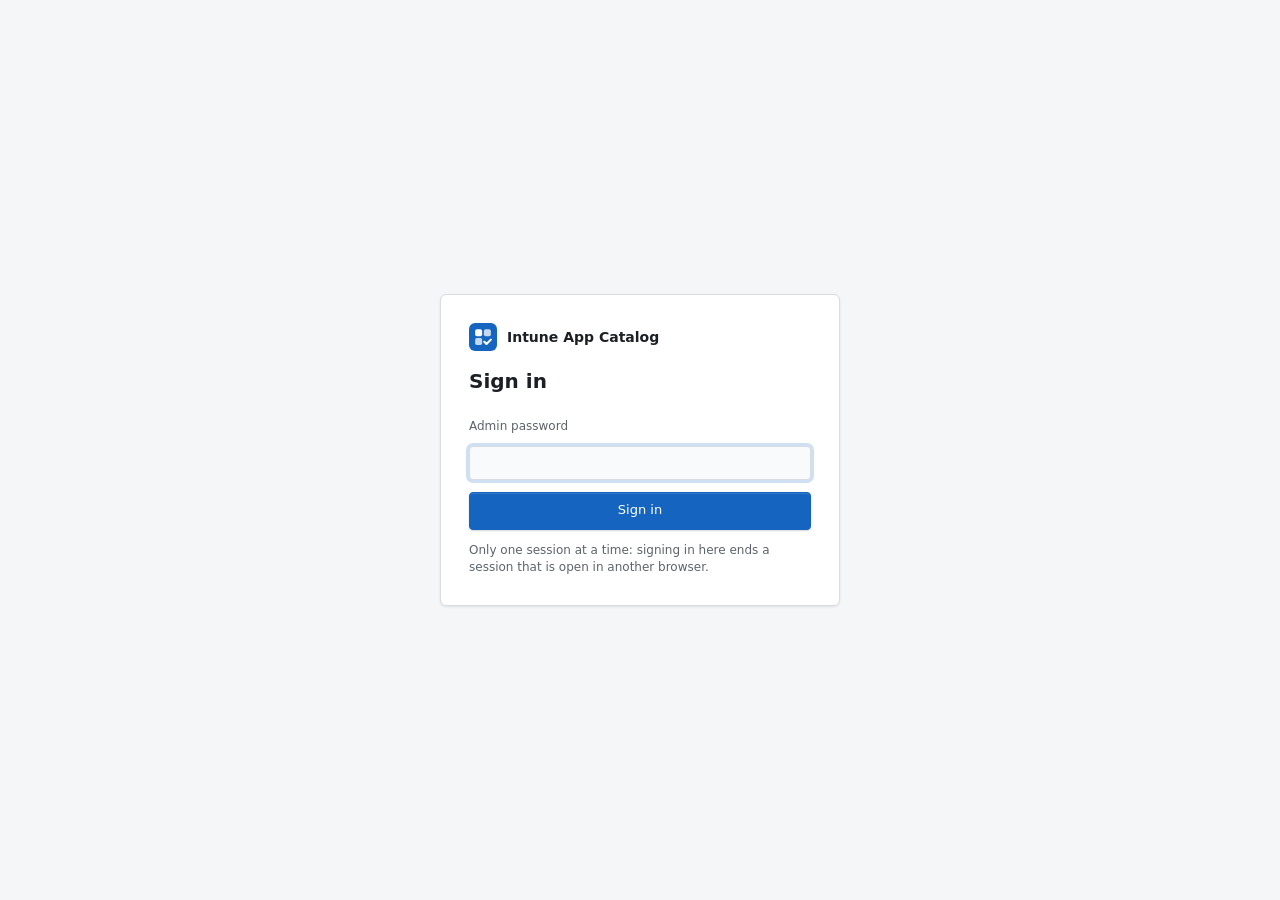
==== code/Web/ui/login.html @ 7a8b3387 "Server mode (WIP): listener, single admin sign-in with takeover, .NET certificate store, pwsh steps " ====
<!doctype html>
<html lang="en">
<head>
<meta charset="utf-8">
<meta name="viewport" content="width=device-width, initial-scale=1">
<title>Sign in - Intune App Catalog</title>
<link rel="icon" href="icon.svg">
<link rel="stylesheet" href="app.css">
</head>
<body class="loginpage">
<main class="loginwrap">
  <form class="logincard" id="loginForm" autocomplete="off">
    <div class="loginbrand"><img src="icon.svg" alt="" width="28" height="28"><span>Intune App Catalog</span><span class="ver" id="loginVer"></span></div>
    <h1>Sign in</h1>
    <p class="loginwhy" id="loginWhy" role="status" hidden></p>
    <label>Admin password<input type="password" id="loginPassword" autocomplete="current-password" required autofocus spellcheck="false"></label>
    <p class="formerror" id="loginError" role="alert" hidden></p>
    <button class="btn primary" type="submit" id="loginGo">Sign in</button>
    <p class="loginnote">Only one session at a time: signing in here ends a session that is open in another browser.</p>
  </form>
</main>
<script src="login.js"></script>
</body>
</html>
---- code/Web/ui/app.css ----
/* Intune App Catalog - web interface. Same colour language as the NOBS apps. */
:root {
  --bg: #f5f6f8; --surface: #fff; --fg: #1c1f24; --muted: #5d636b; --bd: #d9dde3; --bd2: #e9ecf0;
  --accent: #1565c0; --accent-fg: #fff; --accent-soft: #e8f0fb; --hover: #eef4fc;
  --ok: #166534; --ok-bg: #e7f6ec; --warn: #b45309; --warn-bg: #fdf3e2; --err: #c62828; --err-bg: #fdecec;
  --info: #1d4ed8; --row-alt: #fafbfc; --sel: #dbe8fa;
  --log: #1e1e1e; --log-fg: #d4d4d4;
  --r-s: 3px; --r-m: 4px; --r-l: 6px;
  --shadow: 0 1px 2px rgba(16, 24, 40, .06), 0 1px 3px rgba(16, 24, 40, .08);
  --ui: system-ui, "Segoe UI", Roboto, Arial, sans-serif;
  --mono: "Cascadia Code", Consolas, "SF Mono", Menlo, "DejaVu Sans Mono", monospace;
  color-scheme: light;
}
:root[data-theme="dark"] {
  --bg: #16181c; --surface: #1f2228; --fg: #e6e8eb; --muted: #aab1bb; --bd: #363b44; --bd2: #2b2f36;
  --accent: #4f8fe0; --accent-fg: #0b1a2e; --accent-soft: #1f3350; --hover: #26303d;
  --ok: #4ade80; --ok-bg: #16301f; --warn: #fbbf24; --warn-bg: #352a12; --err: #f87171; --err-bg: #3a1c1c;
  --info: #7aa7f5; --row-alt: #22262c; --sel: #24406a;
  --shadow: 0 1px 2px rgba(0, 0, 0, .4);
  color-scheme: dark;
}

* { box-sizing: border-box; }
html, body { height: 100%; }
body { margin: 0; background: var(--bg); color: var(--fg); font: 14px/1.45 var(--ui); display: flex; flex-direction: column; }
[hidden] { display: none !important; }
h2 { font-size: 15px; margin: 0 0 4px; font-weight: 600; }
.muted { color: var(--muted); font-weight: 400; }

/* ---- top bar ---- */
.topbar { display: flex; align-items: center; gap: 24px; padding: 0 16px; height: 52px; background: var(--surface); border-bottom: 1px solid var(--bd); flex: none; }
.brand { margin: 0; display: flex; align-items: center; gap: 10px; font-weight: 600; font-size: 15px; white-space: nowrap; }
.brand .ver { color: var(--muted); font-weight: 400; font-size: 12px; }
.tabs { display: flex; gap: 4px; height: 100%; }
.tab { border: 0; background: none; color: var(--muted); font: inherit; font-weight: 500; padding: 0 14px; cursor: pointer; border-bottom: 2px solid transparent; white-space: nowrap; }
.tab:hover { color: var(--fg); }
.tab[aria-selected="true"] { color: var(--accent); border-bottom-color: var(--accent); }
.topright { margin-left: auto; display: flex; align-items: center; gap: 8px; white-space: nowrap; }
/* A narrower window: the bar gets a second row instead of pushing buttons off the edge. */
@media (max-width: 1100px) {
  .topbar { flex-wrap: wrap; height: auto; gap: 0 16px; padding-top: 6px; }
  .tabs { order: 3; width: 100%; height: 40px; overflow-x: auto; }
  .tab { padding: 0 10px; }
}
.conn { font: inherit; font-size: 12px; padding: 3px 10px; border: 0; border-radius: var(--r-m); background: var(--bd2); color: var(--muted); white-space: nowrap; cursor: pointer; display: inline-flex; align-items: center; gap: 6px; }
.conn:focus-visible { outline: 2px solid var(--accent); outline-offset: 1px; }
.conn.ok { background: var(--ok-bg); color: var(--ok); }
.conn.ok::before, .conn.error::before, .conn.busy::before { content: ''; width: 8px; height: 8px; border-radius: 50%; background: currentColor; }
.conn.busy::before { opacity: .5; animation: connpulse 1s ease-in-out infinite alternate; }
@keyframes connpulse { to { opacity: 1; } }
@media (prefers-reduced-motion: reduce) { .conn.busy::before { animation: none; } }
.conn.error { background: var(--err-bg); color: var(--err); }
.conn.warn, .conn.none { background: var(--warn-bg); color: var(--warn); }

/* ---- buttons & inputs ---- */
.btn { font: inherit; font-size: 13px; padding: 6px 12px; border-radius: var(--r-m); border: 1px solid var(--bd); background: var(--surface); color: var(--fg); cursor: pointer; white-space: nowrap; }
.btn:hover { background: var(--hover); border-color: var(--accent); }
.btn:focus-visible, .tab:focus-visible, input:focus-visible, select:focus-visible { outline: 2px solid var(--accent); outline-offset: 1px; }
.btn:disabled { opacity: .5; cursor: default; background: var(--surface); border-color: var(--bd); }
.btn.primary { background: var(--accent); border-color: var(--accent); color: var(--accent-fg); }
.btn.primary:hover { filter: brightness(1.08); }
.btn.ghost { border-color: transparent; background: transparent; }
.btn.ghost:hover { background: var(--hover); border-color: var(--bd); }
.btn.icon { padding: 6px 9px; }
.btn.small { padding: 3px 10px; font-size: 12px; }
input, select { font: inherit; font-size: 13px; color: var(--fg); background: var(--surface); border: 1px solid var(--bd); border-radius: var(--r-m); padding: 6px 9px; }
label { display: block; font-size: 12px; color: var(--muted); margin: 10px 0 0; }
label > input { display: block; width: 100%; margin-top: 4px; font-family: var(--mono); font-size: 13px; color: var(--fg); }
.inputrow { display: flex; gap: 6px; margin-top: 4px; }
.inputrow input { flex: 1; font-family: var(--mono); }

/* ---- banner ---- */
.banner { display: flex; align-items: center; gap: 12px; padding: 8px 16px; font-size: 13px; border-bottom: 1px solid var(--bd); }
.banner.warn { background: var(--warn-bg); color: var(--warn); }
.banner.info { background: var(--accent-soft); color: var(--fg); }

/* ---- layout ---- */
main { flex: 1; min-height: 0; display: flex; }
.view { flex: 1; min-height: 0; display: flex; flex-direction: column; padding: 16px; gap: 12px; overflow: auto; }

/* ---- apps ---- */
.toolbar { display: flex; align-items: center; gap: 8px; flex-wrap: wrap; }
.toolbar input[type="search"] { width: 320px; max-width: 100%; }
.count { color: var(--muted); font-size: 12px; }
.spacer { flex: 1; }
.tablewrap { flex: 1; min-height: 160px; overflow: auto; background: var(--surface); border: 1px solid var(--bd); border-radius: var(--r-l); box-shadow: var(--shadow); position: relative; }
.grid { width: 100%; border-collapse: separate; border-spacing: 0; font-size: 13px; }
.grid th { position: sticky; top: 0; z-index: 1; background: var(--surface); text-align: left; font-weight: 600; color: var(--muted); font-size: 12px; padding: 9px 12px; border-bottom: 1px solid var(--bd); cursor: pointer; user-select: none; white-space: nowrap; }
.grid th:hover { color: var(--fg); }
.grid th.sorted::after { content: " \25B2"; font-size: 9px; }
.grid th.sorted.desc::after { content: " \25BC"; }
.grid td { padding: 8px 12px; border-bottom: 1px solid var(--bd2); vertical-align: middle; }
.grid tbody tr:nth-child(even) td { background: var(--row-alt); }
.grid tbody tr:hover td { background: var(--hover); }
.grid tbody tr.sel td { background: var(--sel); }
.grid td.name { font-weight: 500; }
.grid td.mono { font-family: var(--mono); font-size: 12px; color: var(--muted); }
.grid td.num { font-variant-numeric: tabular-nums; white-space: nowrap; }
.pill { display: inline-block; font-size: 12px; padding: 2px 9px; border-radius: var(--r-s); white-space: nowrap; }
.pill.ok { background: var(--ok-bg); color: var(--ok); }
.pill.warn { background: var(--warn-bg); color: var(--warn); }
.pill.linkpill { border: 0; cursor: pointer; font-family: inherit; }
.pill.linkpill:hover { text-decoration: underline; }
.errsum { background: var(--err-bg); border-radius: var(--r-m); padding: 8px 12px; margin: 0 0 10px; }
.errsum h3 { margin: 0 0 4px; font-size: 13px; }
.errsum ul { margin: 0; padding-left: 18px; font-size: 13px; }
.errsum li { margin: 3px 0; }
.muted.small { font-size: 11px; }
.pill.err { background: var(--err-bg); color: var(--err); }
.pill.info { background: var(--accent-soft); color: var(--info); }
.pill.muted { background: var(--bd2); color: var(--muted); }
.empty { padding: 48px 24px; text-align: center; color: var(--muted); }
.empty h2 { color: var(--fg); font-size: 18px; }
.empty .path { font-family: var(--mono); font-size: 12px; }
.hint { margin: 0; color: var(--muted); font-size: 12px; }

/* ---- settings ---- */
.subtabs { display: flex; gap: 4px; margin: 0 0 14px; border-bottom: 1px solid var(--bd); }
.subtab { border: 0; background: none; color: var(--muted); font: inherit; font-size: 13px; padding: 8px 14px; border-bottom: 2px solid transparent; margin-bottom: -1px; cursor: pointer; }
.subtab:hover { color: var(--fg); }
.subtab[aria-selected="true"] { color: var(--accent); border-bottom-color: var(--accent); font-weight: 600; }
.subtab:focus-visible { outline: 2px solid var(--accent); outline-offset: -2px; border-radius: var(--r-s); }
.cols { display: grid; grid-template-columns: repeat(auto-fit, minmax(420px, 1fr)); gap: 16px; align-items: start; }
.col { display: flex; flex-direction: column; gap: 16px; min-width: 0; }
.card { background: var(--surface); border: 1px solid var(--bd); border-radius: var(--r-l); padding: 16px 18px; box-shadow: var(--shadow); }
.sub { color: var(--muted); font-size: 12px; margin: 10px 0 6px; }
.card > .sub:first-of-type { margin-top: 0; }
.actions { display: flex; gap: 8px; flex-wrap: wrap; align-items: center; margin-top: 12px; }
.actions.end { justify-content: flex-end; }
.certstatus { font-size: 12px; margin: 6px 0 0; }
.certstatus.ok { color: var(--ok); } .certstatus.warn { color: var(--warn); } .certstatus.error { color: var(--err); }
.dirty { font-size: 12px; color: var(--warn); }
.result { margin-top: 12px; padding: 10px 12px; border-radius: var(--r-m); font-size: 13px; border: 1px solid var(--bd); white-space: pre-wrap; user-select: text; }
.result.ok { background: var(--ok-bg); color: var(--ok); border-color: transparent; }
.result.warn { background: var(--warn-bg); color: var(--warn); border-color: transparent; }
.result.error { background: var(--err-bg); color: var(--err); border-color: transparent; }
.result.busy { color: var(--muted); }

.checklist { list-style: none; margin: 8px 0 0; padding: 0; }
.checklist li { display: grid; grid-template-columns: 24px 1fr; gap: 2px 8px; padding: 7px 0; border-bottom: 1px solid var(--bd2); font-size: 13px; }
.checklist li:last-child { border-bottom: 0; }
.checklist .mark { width: 20px; height: 20px; border-radius: 50%; display: grid; place-items: center; font-size: 12px; font-weight: 700; }
.checklist .ok .mark { background: var(--ok-bg); color: var(--ok); }
.checklist .failed .mark { background: var(--err-bg); color: var(--err); }
.checklist .skip .mark { background: var(--bd2); color: var(--muted); }
.checklist .skip .label { color: var(--muted); }
.checklist .next { grid-column: 2; font-size: 12px; color: var(--fg); background: var(--accent-soft); padding: 6px 9px; border-radius: var(--r-s); margin-top: 4px; }
.report { margin-top: 10px; font-size: 12px; }
.report div { padding: 2px 0; white-space: pre-wrap; }
.report .ok { color: var(--ok); } .report .warn { color: var(--warn); } .report .error { color: var(--err); } .report .info { color: var(--muted); }
.report a { color: var(--accent); }

.entracerts { list-style: none; padding: 0; margin: 10px 0 0; font-size: 12px; }
.entracerts li { display: flex; align-items: center; gap: 8px; padding: 6px 8px; border: 1px solid var(--bd2); border-radius: var(--r-m); margin-top: 6px; }
.entracerts li .t { font-family: var(--mono); color: var(--muted); }
.entracerts li .grow { flex: 1; min-width: 0; overflow: hidden; text-overflow: ellipsis; white-space: nowrap; }
.entracerts li.match { border-color: var(--ok); }
.log { margin: 8px 0 0; background: var(--log); color: var(--log-fg); font: 12px/1.5 var(--mono); padding: 10px 12px; border-radius: var(--r-m); min-height: 120px; max-height: 320px; overflow: auto; white-space: pre-wrap; }

/* ---- dialogs ---- */
dialog { border: 1px solid var(--bd); border-radius: var(--r-l); background: var(--surface); color: var(--fg); padding: 18px 20px; width: min(560px, calc(100vw - 32px)); box-shadow: 0 12px 40px rgba(0, 0, 0, .25); }
dialog::backdrop { background: rgba(15, 20, 30, .45); }
.picklist, .permlist { list-style: none; padding: 0; margin: 8px 0 0; max-height: 50vh; overflow: auto; }
.picklist li { margin-top: 6px; font-size: 13px; }
.picklist li.muted { padding: 8px 2px; }
.picklist .pick { display: block; width: 100%; text-align: left; padding: 8px 10px; border: 1px solid var(--bd2); border-radius: var(--r-m); background: var(--surface); color: var(--fg); font: inherit; cursor: pointer; }
.picklist .pick:hover, .picklist .pick:focus-visible { background: var(--hover); border-color: var(--accent); }
.picklist li .t { display: block; font-family: var(--mono); font-size: 11px; color: var(--muted); }
.permlist li { display: flex; gap: 10px; align-items: flex-start; padding: 7px 0; border-bottom: 1px solid var(--bd2); font-size: 13px; }
.permlist li .n { font-family: var(--mono); font-size: 12px; }
.permlist li .p { display: block; color: var(--muted); font-size: 12px; }
.permlist .group { font-size: 11px; text-transform: uppercase; letter-spacing: .04em; color: var(--muted); border: 0; padding-top: 12px; }

dialog.wide { width: min(1100px, calc(100vw - 32px)); max-height: calc(100vh - 32px); }
.formgrid { display: grid; grid-template-columns: 1fr 1fr; gap: 24px; }
.formgrid h3 { font-size: 13px; margin: 16px 0 2px; font-weight: 600; }
.formgrid section > h3:first-child { margin-top: 4px; }
.formgrid label > input, .formgrid label > select, .formgrid label > textarea { display: block; width: 100%; margin-top: 4px; font-family: var(--ui); }
.formgrid label > input.mono, .formgrid #aWinget, .formgrid #aAppId, .groups4 textarea { font-family: var(--mono); font-size: 12px; }
textarea { font: inherit; font-size: 13px; color: var(--fg); background: var(--surface); border: 1px solid var(--bd); border-radius: var(--r-m); padding: 6px 9px; resize: vertical; }
.groups4 { display: grid; grid-template-columns: 1fr 1fr; gap: 0 12px; }
.filterrow { display: grid; grid-template-columns: 2fr 1fr; gap: 0 12px; margin-top: 6px; }
@media (max-width: 640px) { .filterrow { grid-template-columns: 1fr; } }
.two { display: grid; grid-template-columns: 1fr 1fr; gap: 0 12px; }
.sub.warntext { color: var(--warn); }
.muted.note { font-size: 12px; margin: 2px 0 0; }
label.filebtn { display: inline-block; width: auto; margin-top: 6px; cursor: pointer; }
.formerror { margin: 12px 0 0; padding: 8px 10px; border-radius: var(--r-m); background: var(--err-bg); color: var(--err); font-size: 13px; }
.actions.split { margin-top: 16px; }
.btn.danger { color: var(--err); }
.btn.danger:hover { border-color: var(--err); background: var(--err-bg); }
.grid tbody tr { cursor: default; user-select: none; }
@media (max-width: 900px) { .formgrid { grid-template-columns: 1fr; } }

.plan { width: 100%; border-collapse: collapse; font-size: 13px; margin-top: 8px; }
.plan th { text-align: left; font-size: 11px; text-transform: uppercase; letter-spacing: .04em; color: var(--muted); font-weight: 600; padding: 6px 8px; border-bottom: 1px solid var(--bd); }
.plan td { padding: 7px 8px; border-bottom: 1px solid var(--bd2); vertical-align: top; }
/* A row with a button: text centred on the button, not above it. */
.plan tr:has(td > .btn) > td { vertical-align: middle; }
.plan .chg { font-family: var(--mono); font-size: 12px; white-space: pre-line; }
.plan .add { color: var(--ok); } .plan .rem { color: var(--err); }
dialog .log { max-height: 220px; }
dialog .log:empty { display: none; }

.fixes { display: flex; gap: 6px; flex-wrap: wrap; }
.fixes select { font-size: 12px; padding: 3px 6px; max-width: 220px; }
#checkGrid td { font-size: 13px; }
#checkGrid td.cmp { font-family: var(--mono); font-size: 11px; color: var(--muted); max-width: 220px; overflow-wrap: anywhere; }

.menu { position: fixed; z-index: 50; background: var(--surface); border: 1px solid var(--bd); border-radius: var(--r-m); box-shadow: 0 8px 24px rgba(0,0,0,.18); padding: 4px; min-width: 220px; }
.menu button { display: block; width: 100%; text-align: left; border: 0; background: none; color: var(--fg); font: inherit; font-size: 13px; padding: 7px 12px; border-radius: var(--r-s); cursor: pointer; }
.menu button:hover:not(:disabled), .menu button:focus-visible { background: var(--hover); }
.menu button:disabled { color: var(--muted); cursor: default; }
.menu button.danger { color: var(--err); }
.menu hr { border: 0; border-top: 1px solid var(--bd2); margin: 4px 0; }
label.chk { display: flex; align-items: center; gap: 8px; color: var(--fg); font-size: 13px; margin: 8px 0 0; }
label.chk > input, .formgrid label.chk > input, .formgrid.tight label.chk > input { display: inline-block; width: auto; margin: 0; flex: none; }
.checks { display: flex; gap: 16px; }
.formgrid.tight { gap: 16px; }
.formgrid.tight label > input, .formgrid.tight label > select, .formgrid.tight label > textarea { width: 100%; }
textarea.full { width: 100%; font-family: var(--mono); font-size: 12px; }
textarea.monotext, .formgrid label > textarea.monotext { font-family: var(--mono); font-size: 12px; tab-size: 4; }
.folder { margin-top: 10px; }
.folder label { margin: 0; }
.folder .why { font-size: 11px; color: var(--muted); }
.folder input { width: 100%; font-family: var(--mono); font-size: 12px; margin-top: 4px; }
.pullapp { border: 1px solid var(--bd2); border-radius: var(--r-m); padding: 8px 12px; margin-top: 8px; }
.pullapp h3 { font-size: 13px; margin: 0 0 4px; }
.pullapp table { width: 100%; border-collapse: collapse; font-size: 12px; }
.pullapp td { padding: 4px 6px; border-top: 1px solid var(--bd2); vertical-align: top; }
.pullapp td.v { font-family: var(--mono); font-size: 11px; overflow-wrap: anywhere; }
.tablewrap.short { max-height: 55vh; flex: none; }

.deploysec { margin-top: 16px; border: 1px solid var(--bd2); border-radius: var(--r-m); padding: 8px 14px 14px; }
.deploysec summary { cursor: pointer; font-weight: 600; font-size: 13px; padding: 4px 0; }
.deplist { display: flex; flex-wrap: wrap; gap: 4px 16px; max-height: 140px; overflow: auto; }
.deplist label.chk { margin: 4px 0 0; }

/* ---- 3c: checks selection, batch, winget ---- */
.inputrow { display: flex; gap: 6px; margin-top: 4px; }
.inputrow > input { flex: 1; min-width: 0; margin-top: 0 !important; }
.grid th.sel, .grid td.sel { width: 32px; text-align: center; }
label.chk.inline { display: inline-flex; align-items: center; gap: 6px; margin: 0; font-size: 13px; white-space: nowrap; }
.logbox summary { cursor: pointer; font-size: 12px; color: var(--muted); }
.logbox .log { max-height: 180px; margin-top: 6px; }
.bfield { display: grid; grid-template-columns: minmax(170px, 40%) 1fr; gap: 8px; align-items: center; margin: 6px 0; }
.bfield.wide { grid-template-columns: 1fr; }
.bfield > label.chk { margin: 0; }
.bfield .checks { margin: 0; }
.gbrole { border: 1px solid var(--bd2); border-radius: var(--r-m); padding: 6px 10px 10px; margin: 6px 0; display: flex; flex-direction: column; gap: 2px; }
.gbrole legend { font-size: 12px; font-weight: 600; padding: 0 4px; }
.gbrole input[data-gbx] { margin-top: 6px; }

.tab[data-count]::after { content: attr(data-count); margin-left: 6px; display: inline-block; min-width: 18px; padding: 0 5px; border-radius: var(--r-s); background: var(--warn-bg); color: var(--warn); font-size: 11px; font-weight: 600; text-align: center; }

/* ---- 3d: setup and help ---- */
.guide { margin: 6px 0 0; padding-left: 20px; font-size: 13px; }
.guide li { margin: 4px 0; }
#guideCard details { margin-top: 8px; }
#guideCard summary { cursor: pointer; font-weight: 600; font-size: 13px; }
#certsLocalRows .pill { margin-left: 6px; }
.prereqs { list-style: none; margin: 6px 0 0; padding: 0; font-size: 13px; }
.prereqs li { display: flex; gap: 8px; align-items: baseline; padding: 3px 0; }
.log.diag { max-height: 560px; }
.log.diag .h { color: #9cdcfe; font-weight: 600; }
.log.diag .ok { color: #7ee2a8; } .log.diag .warn { color: #f5c36b; } .log.diag .failed { color: #f48771; } .log.diag .info { color: var(--log-fg); }
.log.diag .item { color: #a0a0a0; }

/* ---- groups ---- */
.gsplit { flex: 1; min-height: 0; display: grid; grid-template-columns: minmax(240px, 320px) 1fr; gap: 12px; }
.panel { background: var(--surface); border: 1px solid var(--bd); border-radius: var(--r-l); box-shadow: var(--shadow); padding: 12px 14px; min-height: 0; overflow: auto; display: flex; flex-direction: column; }
.panel .toolbar.tight input[type="search"], .toolbar.tight input[type="search"] { flex: 1; width: auto; min-width: 0; }
.glist { list-style: none; margin: 10px 0 0; padding: 0; flex: 1; overflow: auto; }
.glist li { padding: 7px 10px; border-radius: var(--r-m); cursor: pointer; display: flex; gap: 8px; align-items: baseline; border-left: 3px solid transparent; user-select: none; }
.glist li.open { border-left-color: var(--accent); }
.glist:focus-visible { outline: 2px solid var(--accent); outline-offset: 2px; }
.glist li:hover { background: var(--hover); }
.glist li[aria-selected="true"] { background: var(--sel); }
.glist li .n { flex: 1; overflow-wrap: anywhere; }
.panel.side .actions .btn { flex: 1 1 auto; }
.glist li .c { color: var(--muted); font-size: 12px; white-space: nowrap; }
.ghead { display: flex; align-items: center; gap: 10px; flex-wrap: wrap; }
.ghead h2 { margin: 0; font-size: 17px; overflow-wrap: anywhere; min-width: 0; }
.uses, .hits { list-style: none; margin: 4px 0 0; padding: 0; font-size: 13px; }
.uses li { padding: 2px 0; }
.hits li { display: flex; align-items: center; gap: 8px; padding: 4px 0; border-bottom: 1px solid var(--bd2); }
.hits li .n { flex: 1; overflow-wrap: anywhere; }
#dlgGroupsDelete > label { display: block; margin-top: 12px; font-size: 12px; color: var(--muted); }
#dlgGroupsDelete > label > textarea { display: block; width: 100%; margin-top: 4px; }
.deplist.tall { max-height: 40vh; flex-direction: column; flex-wrap: nowrap; }
.glist li .fav { color: var(--warn); font-size: 12px; }
.gdot { width: 8px; height: 8px; border-radius: 50%; flex: none; align-self: center; background: var(--bd); }
.gdot.ok { background: var(--ok); } .gdot.warn { background: var(--warn); }
.gfilter { display: flex; align-items: center; gap: 8px; margin-top: 8px; font-size: 12px; min-width: 0; }
.gfilter select { flex: none; }
.gfilter .muted { overflow: hidden; text-overflow: ellipsis; white-space: nowrap; min-width: 0; }
.gselbar { display: flex; align-items: center; flex-wrap: wrap; gap: 6px; margin-top: 8px; padding: 6px 8px; border-radius: var(--r-m); background: var(--accent-soft); font-size: 12px; }
#groupSelCount { white-space: nowrap; font-weight: 600; }
.panel.side .hint { margin: 6px 0 0; }
#groupDetail { display: flex; flex-direction: column; gap: 10px; }
#groupDetail .sub { margin: 0; }
.gmissing { display: flex; align-items: center; gap: 12px; padding: 10px 12px; border-radius: var(--r-m); background: var(--warn-bg); color: var(--warn); font-size: 13px; }
.gmissing span { flex: 1; }
.gcols { display: grid; grid-template-columns: minmax(0, 1fr) minmax(0, 1fr); gap: 12px; align-items: start; }
.gcard { border: 1px solid var(--bd); border-radius: var(--r-l); padding: 10px 12px; display: flex; flex-direction: column; gap: 8px; min-width: 0; }
.gcard h3 { margin: 4px 0 0; }
.gcard > label { display: block; font-size: 12px; color: var(--muted); }
.gcard > label > input { display: block; width: 100%; margin-top: 4px; }
.gcardhead { display: flex; align-items: center; gap: 8px; }
.gcardhead h3 { margin: 0; }
.groles { display: flex; gap: 6px; flex-wrap: wrap; }
.groles:empty { display: none; }
.gtable { max-height: 46vh; }
.gtable td.act { text-align: right; width: 1%; white-space: nowrap; }
.gpush { display: flex; align-items: center; gap: 8px; font-size: 12px; }
.gpush .muted { flex: 1; }
.linkbtn { border: 0; background: none; padding: 0; font: inherit; color: var(--fg); cursor: pointer; text-align: left; }
.linkbtn:hover, .linkbtn:focus-visible { color: var(--accent); text-decoration: underline; }
#dlgGroupAssign label.inline { display: flex; align-items: center; gap: 8px; font-size: 13px; }
#dlgGroupAssign label.inline select { width: auto; }
.depbox.tall .deprows { max-height: 45vh; }
@media (max-width: 1100px) { .gcols { grid-template-columns: 1fr; } }
@media (max-width: 760px) { .gsplit { grid-template-columns: 1fr; } }

/* ---- toast ---- */
.toast { position: fixed; bottom: 18px; left: 50%; transform: translateX(-50%); background: var(--fg); color: var(--bg); padding: 9px 16px; border-radius: var(--r-m); font-size: 13px; box-shadow: var(--shadow); max-width: 80vw; }
.toast.err { background: var(--err-bg); color: var(--err); border: 1px solid var(--err); }
.deadnote { position: fixed; inset: 0; display: grid; place-items: center; background: rgba(15, 20, 30, .6); color: #fff; font-size: 16px; }

@media (max-width: 720px) {
  .topbar { gap: 10px; height: auto; flex-wrap: wrap; padding: 8px 12px; }
  .cols { grid-template-columns: 1fr; }
  .view { padding: 12px; }
}

/* Text for screen readers only. */
.sr { position: absolute; width: 1px; height: 1px; padding: 0; margin: -1px; overflow: hidden; clip: rect(0 0 0 0); white-space: nowrap; border: 0; }
/* The app's own question dialog (ask() in core.js). */
dialog.ask { max-width: 520px; }
dialog.ask h2 { font-size: 15px; line-height: 1.4; }
.asktext { white-space: pre-line; color: var(--fg); font-size: 13px; line-height: 1.5; margin: 8px 0 0; max-height: 50vh; overflow: auto; }
#askInput { display: block; width: 100%; margin-top: 12px; }
#askInput[hidden] { display: none; }
.btn.primary.dangerous { background: var(--err); border-color: var(--err); color: var(--surface); }
/* Setup guide: a stepper whose steps tick themselves off, and start tiles. */
.guidestate { margin-left: 8px; font-size: 12px; font-weight: 500; padding: 2px 8px; border-radius: var(--r-s); background: var(--bd2); color: var(--muted); }
.guidestate.ok { background: var(--ok-bg); color: var(--ok); }
.steps { list-style: none; padding: 0; margin: 12px 0 4px; counter-reset: none; }
.step { display: grid; grid-template-columns: 28px 1fr; gap: 0 14px; position: relative; padding-bottom: 16px; }
.step:not(:last-child)::before { content: ''; position: absolute; left: 13px; top: 30px; bottom: 2px; width: 2px; background: var(--bd); }
.step.done:not(:last-child)::before { background: var(--ok); }
.step .num { width: 28px; height: 28px; border-radius: 50%; display: grid; place-items: center; font-size: 13px; font-weight: 600; background: var(--surface); border: 2px solid var(--bd); color: var(--muted); }
.step.done .num { background: var(--ok); border-color: var(--ok); color: var(--surface); }
.step.current .num { border-color: var(--accent); color: var(--accent); box-shadow: 0 0 0 4px var(--accent-soft); }
.step h3 { margin: 4px 0 2px; font-size: 14px; font-weight: 600; }
.step.done h3 { color: var(--muted); }
.step p { margin: 0; font-size: 13px; color: var(--muted); line-height: 1.5; }
.step .acts { display: flex; flex-wrap: wrap; gap: 8px; margin-top: 8px; }
.step.done .acts { display: none; }
.tiles { display: grid; gap: 10px; margin: 10px 0 4px; }
/* One row per situation: icon, what it is, its button on the right. */
.tile { display: grid; grid-template-columns: 30px 1fr auto; grid-template-areas: 'ico title btn' 'ico text btn'; gap: 2px 12px; align-items: center; padding: 12px 14px; border: 1px solid var(--bd2); border-radius: var(--r-l); background: var(--bg); }
.tile h3 { grid-area: title; margin: 0; font-size: 14px; font-weight: 600; }
.tile .ico { grid-area: ico; align-self: start; width: 30px; height: 30px; border-radius: var(--r-m); display: grid; place-items: center; background: var(--accent-soft); color: var(--accent); font-size: 16px; }
.tile p { grid-area: text; margin: 0; font-size: 13px; color: var(--muted); line-height: 1.5; }
.tile .btn { grid-area: btn; white-space: nowrap; }
@media (max-width: 700px) { .tile { grid-template-columns: 30px 1fr; grid-template-areas: 'ico title' 'ico text' '. btn'; } .tile .btn { justify-self: start; margin-top: 6px; } }
/* An icon-only button in the top bar (Buy me a coffee). */
.iconbtn { padding: 0 8px; display: inline-flex; align-items: center; justify-content: center; }
/* The top bar's buttons share one height, icon or text. */
.topright .btn { height: 32px; display: inline-flex; align-items: center; padding-top: 0; padding-bottom: 0; }
.iconbtn svg { display: block; }
/* Picking apps (dependencies): chosen ones as chips, a filter, one app per row. */
.depbox { border: 1px solid var(--bd); border-radius: var(--r-m); background: var(--surface); margin-top: 6px; overflow: hidden; }
.depchips { display: flex; flex-wrap: wrap; align-items: center; gap: 6px; padding: 8px 10px; min-height: 40px; border-bottom: 1px solid var(--bd2); font-size: 13px; }
.deplabel { font-size: 12px; color: var(--muted); margin-right: 2px; }
.depchip { display: inline-flex; align-items: center; gap: 2px; padding: 2px 2px 2px 10px; border-radius: var(--r-s); background: var(--accent-soft); color: var(--fg); font-size: 12px; }
.depchip button { width: 20px; height: 20px; border: 0; border-radius: 50%; background: none; color: var(--muted); font: inherit; font-size: 14px; line-height: 1; cursor: pointer; }
.depchip button:hover, .depchip button:focus-visible { background: var(--hover); color: var(--fg); }
.depbox .depfilter { display: block; width: calc(100% - 20px); margin: 8px 10px; }
.deprows { list-style: none; margin: 0; padding: 0 0 6px; max-height: 220px; overflow: auto; border-top: 1px solid var(--bd2); }
.deprows li[hidden] { display: none; }
.deprows label { display: flex; align-items: center; gap: 10px; margin: 0; padding: 6px 12px; font-size: 13px; color: var(--fg); cursor: pointer; }
.deprows li:nth-child(even) label { background: var(--row-alt); }
.deprows label:hover { background: var(--hover); }
/* Not the editor's full-width field rule (.formgrid label > input): a checkbox at the start of the row. */
.depbox .deprows label > input { display: inline-block; width: auto; margin: 0; flex: none; }
.depbox .deprows label > span { flex: 1; min-width: 0; }


/* ---- batch preview, deploy queue, saved views ---- */
.preview { margin-top: 12px; }
.preview .plan tr.first td { border-top: 1px solid var(--bd); }
.preview .plan td.name { font-weight: 600; }
.preview .chg.rem { color: var(--muted); text-decoration: line-through; text-decoration-color: color-mix(in srgb, var(--muted) 50%, transparent); }
.preview .chg.add { color: var(--fg); }
.bhead { display: flex; align-items: center; gap: 10px; flex-wrap: wrap; }
.bhead select { width: auto; }
.progress { display: flex; align-items: center; gap: 10px; margin: 10px 0 4px; font-size: 13px; }
.progress .bar { flex: 1; height: 6px; border-radius: 999px; background: var(--bd2); overflow: hidden; }
.progress .bar span { display: block; height: 100%; width: 0; background: var(--accent); transition: width .3s; }
#deployRows td .why { display: block; margin-top: 3px; font-size: 12px; color: var(--muted); }
#dlgDeploy .actions .spacer { flex: 1; }
#dlgReplace label { display: block; margin-top: 10px; font-size: 12px; color: var(--muted); }
#dlgReplace label select, #dlgReplace label input { display: block; width: 100%; margin-top: 4px; }
#dlgCsv input[type="file"] { flex: 1; }
optgroup[hidden] { display: none; }

/* ---- icons, supersedence, tenant setup, install overview ---- */
.appicon { width: 18px; height: 18px; border-radius: var(--r-s); object-fit: contain; vertical-align: -4px; margin-right: 8px; flex: none; }
.appicon.none { display: inline-grid; place-items: center; vertical-align: -4px; font: 700 10px/1 var(--ui, system-ui); color: hsl(var(--h, 210) 45% 32%); background: hsl(var(--h, 210) 55% 90%); }
:root[data-theme="dark"] .appicon.none { color: hsl(var(--h, 210) 70% 82%); background: hsl(var(--h, 210) 30% 26%); }
@media (prefers-color-scheme: dark) { :root:not([data-theme="light"]) .appicon.none { color: hsl(var(--h, 210) 70% 82%); background: hsl(var(--h, 210) 30% 26%); } }
.appicon.big { width: 40px; height: 40px; margin: 0; border: 1px solid var(--bd); background: var(--surface); }
.iconrow { display: flex; align-items: center; gap: 8px; flex-wrap: wrap; margin-top: 10px; }
.iconrow .lbl { flex-basis: 100%; font-size: 12px; color: var(--muted); }
.iconrow .noicon { width: 40px; height: 40px; border-radius: var(--r-m); border: 1px dashed var(--bd); display: inline-flex; align-items: center; justify-content: center; color: var(--muted); }
.iconrow .noicon[hidden] { display: none; }
td .pill.newer { margin-left: 6px; }
.suplist { display: flex; flex-direction: column; gap: 6px; margin: 6px 0; }
.suplist[hidden] { display: none; }
.suprow { display: flex; gap: 6px; align-items: center; flex-wrap: wrap; }
.suprow { padding: 8px; border: 1px solid var(--bd2); border-radius: var(--r-m); }
.suprow [data-sup], .suprow [data-supid] { flex: 1 1 100%; width: 100%; min-width: 0; }
.suprow [data-suptype] { flex: 1 1 auto; width: auto; min-width: 0; }
.tsteps { list-style: none; margin: 10px 0 0; padding: 0; display: flex; flex-direction: column; gap: 8px; }
.tsteps li.ts { display: flex; gap: 12px; align-items: flex-start; padding: 12px 14px; border: 1px solid var(--bd); border-radius: var(--r-m); }
.tsteps li.ts.next { border-color: var(--accent); background: var(--accent-soft); }
.tsteps li.ts.done { border-style: dashed; }
.tsmark { flex: none; width: 26px; height: 26px; border-radius: 50%; display: inline-flex; align-items: center; justify-content: center; font-size: 13px; font-weight: 600; background: var(--bd2); color: var(--fg); }
.ts.done .tsmark { background: var(--ok-bg); color: var(--ok); }
.ts.next .tsmark { background: var(--accent); color: var(--accent-fg); }
.tsbody { flex: 1; min-width: 0; }
.tsbody h3 { margin: 2px 0 4px; font-size: 14px; }
.tsbody .sub { margin: 0; }
.tsbody details { margin-top: 6px; font-size: 12px; }
.tsbody details p { margin: 4px 0 0; overflow-wrap: anywhere; }
.tsact { flex: none; align-self: center; }
.plan.ov td.num.ok { color: var(--ok); } .plan.ov td.num.err { color: var(--err); font-weight: 600; } .plan.ov td.num.info { color: var(--info); }
.ovbar { display: flex; width: 120px; height: 8px; border-radius: 999px; overflow: hidden; background: var(--bd2); }
.ovbar span { display: block; height: 100%; }
.ovbar .ok { background: var(--ok); } .ovbar .err { background: var(--err); } .ovbar .info { background: var(--info); } .ovbar .none { background: var(--muted); opacity: .4; }
#histCompare h3 { margin: 16px 0 0; font-size: 14px; }

/* ---- sweep: sticky editor buttons, setup states, group description ---- */
#dlgApp .actions.split { position: sticky; bottom: -18px; z-index: 3; background: var(--surface); margin: 16px -20px -18px; padding: 12px 20px 18px; border-top: 1px solid var(--bd2); }
.ts.unknown .tsmark { background: var(--warn-bg); color: var(--warn); }
.ts.check .tsmark { background: var(--accent-soft); color: var(--fg); }
.tsreasons { margin: 6px 0 0; padding-left: 18px; font-size: 12px; }
.tsreasons li { margin: 2px 0; }
.tsact { display: flex; flex-direction: column; gap: 6px; align-items: stretch; }
label.gdesc { display: block; font-size: 12px; color: var(--muted); }
label.gdesc > input { display: block; width: 100%; margin-top: 4px; }
#groupSelCount { flex-basis: 100%; }
/* Apps toolbar: the search and filter give way first, so the action buttons stay on one row down to ~1100 px. */
#viewApps > .toolbar #search { flex: 0 1 320px; min-width: 220px; width: auto; }
#viewApps > .toolbar #filter { flex: 0 1 auto; min-width: 120px; max-width: 190px; }
#viewApps > .toolbar .count { white-space: nowrap; }
.policy { display: grid; grid-template-columns: repeat(3, minmax(0, 1fr)); gap: 10px; margin: 6px 0 10px; }
.policy label { font-size: 12px; color: var(--muted); display: flex; flex-direction: column; justify-content: flex-end; }
.policy input { display: block; width: 100%; margin-top: 4px; }
#dlgRelease > label:not(.chk) { display: block; margin-top: 10px; font-size: 12px; color: var(--muted); }
#dlgRelease > label:not(.chk) input { display: block; width: 100%; margin-top: 4px; }
.runlist { margin-top: 8px; display: flex; flex-direction: column; gap: 4px; font-size: 13px; }
.runlist details.run summary { cursor: pointer; }
.runlist ul { margin: 6px 0 8px; padding-left: 18px; }
.runlist li { margin: 3px 0; }
label.inline { display: flex; align-items: center; gap: 8px; font-size: 13px; }
label.inline input[type="time"] { width: auto; }
/* ---- updates page ---- */
#updTiles { display: grid; grid-template-columns: repeat(auto-fit, minmax(200px, 1fr)); gap: 12px; margin: 12px 0; }
#viewUpdates .toolbar .sub { margin: 0; }
#updGrid td .why { font-size: 12px; color: var(--muted); margin-top: 3px; max-width: 420px; }
#updGrid td.act { width: 1%; white-space: nowrap; }
.ownrule { border: 1px solid var(--bd2); border-radius: var(--r-m); padding: 8px 12px 10px; margin: 4px 0 10px; }
.ownrule legend { font-size: 12px; color: var(--muted); padding: 0 4px; }
.ownrule > label { font-size: 12px; color: var(--muted); display: block; }
.ownrule > label input { display: block; width: 100%; margin-top: 4px; }
.policy.two { grid-template-columns: repeat(2, minmax(0, 1fr)); }
label.full { display: block; font-size: 12px; color: var(--muted); margin: 6px 0; }
label.full input { margin-top: 4px; }
#updTrend { background: var(--surface); border: 1px solid var(--bd); border-radius: var(--r-l); padding: 12px 14px; margin: 0 0 12px; box-shadow: var(--shadow); }
#updTrend h2 { font-size: 13px; font-weight: 600; margin: 0 0 6px; }
#updTrend details { margin-top: 6px; font-size: 12px; }
.trendplot { position: relative; }
.trendplot svg { display: block; width: 100%; height: auto; }
.trendplot .grid { stroke: var(--bd2); stroke-width: 1; }
.trendplot .axis { fill: var(--muted); font-size: 11px; }
.trendplot .line { fill: none; stroke: var(--info); stroke-width: 2; stroke-linejoin: round; stroke-linecap: round; }
.trendplot .dot { fill: var(--info); stroke: var(--surface); stroke-width: 2; }
.trendplot .cross { stroke: var(--muted); stroke-width: 1; stroke-dasharray: 3 3; }
.charttip { position: absolute; background: var(--surface); border: 1px solid var(--bd); border-radius: var(--r-m); padding: 4px 8px; font-size: 12px; box-shadow: var(--shadow); pointer-events: none; white-space: nowrap; }
.ownrule > label.chk { display: flex; color: var(--fg); font-size: 13px; margin: 6px 0; }
.ownrule > label.chk input { display: inline-block; width: auto; margin: 0 8px 0 0; }
.daypick { display: flex; flex-wrap: wrap; gap: 4px 14px; margin: 4px 0; }
.daypick label.chk { margin: 0; }
.healthlist { list-style: none; padding: 0; margin: 8px 0; display: grid; gap: 6px; font-size: 13px; }
.healthlist li { display: flex; gap: 8px; align-items: baseline; }
#unattNote code { font-size: 12px; word-break: break-all; }
/* ---- Add apps ---- */
dialog.addapps { width: min(1100px, calc(100vw - 32px)); }
.addhead { display: flex; align-items: center; gap: 8px; }
.addhead h2 { margin: 0; }
/* As tall as the tab's content; the window is anchored at the top, so switching tabs doesn't make it jump. */
.asec { min-height: 0; }
dialog.addapps:not(.maxed) { margin-top: 6vh; max-height: 88vh; }
.wgsearch { display: flex; flex-direction: column; gap: 4px; margin-bottom: 8px; }
.wgsearch input { font-size: 15px; padding: 9px 12px; }
.awsplit { display: grid; grid-template-columns: minmax(0, 3fr) minmax(0, 2fr); gap: 12px; }
.awsplit .tablewrap { max-height: 340px; overflow: auto; }
#awGrid th.chk, #awGrid td.chk { width: 34px; text-align: center; }
#awGrid tbody tr { cursor: pointer; }
#awGrid tbody tr.dim td { color: var(--muted); cursor: default; }
.awdetail { border: 1px solid var(--bd); border-radius: var(--r-l); padding: 10px 14px; background: var(--surface); max-height: 340px; overflow: auto; font-size: 13px; }
.awdetail h3 { margin: 0 0 6px; font-size: 14px; }
.awdetail p { margin: 0 0 8px; }
.awdetail .kv { display: grid; grid-template-columns: 90px 1fr; gap: 8px; padding: 3px 0; overflow-wrap: anywhere; }
.awdetail .kv .k { color: var(--muted); }
.dropzone { border: 2px dashed var(--bd); border-radius: var(--r-l); padding: 40px 20px; text-align: center; display: flex; flex-direction: column; gap: 6px; cursor: pointer; background: var(--surface); }
.dropzone strong { font-size: 15px; }
.dropzone:hover, .dropzone.over, .dropzone:focus-visible { border-color: var(--accent); background: var(--accent-soft); outline: none; }
.upbar { display: flex; flex-direction: column; gap: 6px; margin: 20px 0; }
.upbar .bar { height: 8px; border-radius: 999px; background: var(--bd2); overflow: hidden; }
.upbar .bar span { display: block; height: 100%; width: 0; background: var(--accent); transition: width .2s; }
.formgrid.two { grid-template-columns: 1fr 1fr; gap: 10px 16px; }
.formgrid.three { grid-template-columns: 2fr 2fr 1fr; gap: 10px 16px; }
.formgrid.two > label, .formgrid.three > label { font-size: 12px; color: var(--muted); }
.formgrid.two > label input, .formgrid.two > label textarea, .formgrid.three > label input { display: block; width: 100%; margin-top: 4px; }
#asec-script textarea.mono, #asec-installer input.mono { font-size: 12px; }
#aiReview ul.notes { margin: 8px 0; padding-left: 18px; font-size: 12px; color: var(--muted); }
.addgroups { display: grid; grid-template-columns: 1fr 1fr; gap: 6px 16px; margin-top: 12px; border-top: 1px solid var(--bd2); padding-top: 10px; }
.addgroups > label { font-size: 12px; color: var(--muted); }
.addgroups textarea { display: block; width: 100%; margin-top: 4px; }
.favchips { grid-column: 1 / -1; display: flex; flex-wrap: wrap; gap: 6px; align-items: center; font-size: 12px; }
.chip { font: inherit; font-size: 12px; border: 1px solid var(--bd); background: var(--surface); color: var(--fg); border-radius: var(--r-s); padding: 2px 10px; cursor: pointer; }
.chip:hover { border-color: var(--accent); }
@media (max-width: 800px) { .awsplit, .formgrid.two, .formgrid.three, .addgroups { grid-template-columns: 1fr; } }
textarea.mono { font-family: var(--mono); font-size: 12px; }
/* ---- group picker ---- */
.gplist { position: absolute; z-index: 50; list-style: none; margin: 0; padding: 4px; background: var(--surface); border: 1px solid var(--bd); border-radius: var(--r-m); box-shadow: 0 6px 24px rgba(16, 24, 40, .18); max-height: 260px; overflow: auto; font-size: 13px; }
.gplist li { display: flex; justify-content: space-between; gap: 16px; padding: 5px 8px; border-radius: var(--r-s); cursor: pointer; }
.gplist li.on, .gplist li:hover { background: var(--accent-soft); }
.gplist .src { color: var(--muted); font-size: 11px; white-space: nowrap; }
.gpwarn { display: block; font-size: 12px; color: var(--warn); margin-top: 3px; }
/* ---- profiles ---- */
.profrows { display: grid; gap: 6px; margin: 6px 0; }
.profrow2 { display: grid; grid-template-columns: 1fr 1.4fr 1.4fr 1fr auto; gap: 6px; }
.profrow2 input { width: 100%; font-size: 12px; }
h3.withtool { display: flex; align-items: center; gap: 8px; flex-wrap: wrap; }
h3.withtool select { margin-left: auto; font-weight: 400; }
.profrow { margin-right: auto; }
.addgroups .profrow { grid-column: 1 / -1; font-size: 12px; color: var(--muted); }
#btnDetFromPc { margin: 0 0 8px; }
/* ---- sandbox ---- */
.sbsteps { list-style: none; padding: 0; display: grid; gap: 6px; font-size: 13px; }
#sbLog { max-height: 220px; overflow: auto; font-size: 12px; }
/* ---- home ---- */
#homeStats { display: grid; grid-template-columns: repeat(auto-fit, minmax(170px, 1fr)); gap: 12px; margin: 4px 0 16px; max-width: 1180px; }
#homeStats .stat { position: relative; background: var(--surface); border: 1px solid var(--bd); border-radius: var(--r-l); padding: 14px 16px 12px; display: flex; flex-direction: column; gap: 4px; box-shadow: var(--shadow); overflow: hidden; }
#homeStats .stat::before { content: ''; position: absolute; inset: 0 auto 0 0; width: 3px; background: var(--accent); }
#homeStats .stat.ok::before { background: var(--ok); } #homeStats .stat.warn::before { background: var(--warn); }
#homeStats .stat .n { font-size: 26px; font-weight: 650; line-height: 1.1; letter-spacing: -0.01em; } #homeStats .stat .l { font-size: 12px; color: var(--muted); }
#homeStats .stat.ok .n { color: var(--ok); } #homeStats .stat.warn .n { color: var(--warn); }
.homegrid { display: grid; grid-template-columns: minmax(0, 1fr) 340px; gap: 16px; align-items: start; max-width: 1180px; }
.homeside { display: grid; gap: 16px; min-width: 0; }
.hcard { background: var(--surface); border: 1px solid var(--bd); border-radius: var(--r-l); box-shadow: var(--shadow); padding: 0; margin: 0; max-width: none; min-width: 0; overflow: hidden; }
.hhead { display: flex; align-items: center; gap: 8px; padding: 12px 16px; border-bottom: 1px solid var(--bd); }
.hhead h2 { margin: 0; font-size: 14px; font-weight: 600; }
.hcount { min-width: 22px; height: 22px; padding: 0 7px; border-radius: var(--r-s); background: var(--accent-soft); color: var(--info); font-size: 12px; font-weight: 600; display: inline-grid; place-items: center; }
.hcount:empty { display: none; }
.attention { list-style: none; padding: 0; margin: 0; display: block; }
.attention .att { display: grid; grid-template-columns: 76px minmax(0, 1fr) auto; gap: 12px; align-items: center; padding: 12px 16px; border-top: 1px solid var(--bd); box-shadow: inset 3px 0 0 var(--info); }
.attention .att:first-child { border-top: 0; }
.attention .att.err { box-shadow: inset 3px 0 0 var(--err); } .attention .att.warn { box-shadow: inset 3px 0 0 var(--warn); } .attention .att.ok { box-shadow: inset 3px 0 0 var(--ok); }
.attention .att:hover { background: var(--hover, var(--accent-soft)); }
.attention .att .pill { justify-self: start; }
.attention .att .body { display: flex; flex-direction: column; gap: 2px; font-size: 13px; min-width: 0; overflow-wrap: anywhere; }
kbd { font: 11px var(--mono); border: 1px solid var(--bd); border-bottom-width: 2px; border-radius: var(--r-s); padding: 0 4px; background: var(--surface); }
/* ---- palette ---- */
dialog.palette { width: min(620px, calc(100vw - 32px)); margin-top: 12vh; padding: 10px; }
dialog.palette input { font-size: 15px; padding: 9px 12px; }
#palList { list-style: none; margin: 8px 0 0; padding: 0; max-height: 50vh; overflow: auto; }
#palList li { display: flex; justify-content: space-between; gap: 12px; padding: 7px 10px; border-radius: var(--r-s); cursor: pointer; font-size: 13px; }
#palList li.on, #palList li:hover { background: var(--accent-soft); }
#palList .src { color: var(--muted); font-size: 11px; }
/* ---- groups x apps ---- */
dialog.matrix { width: calc(100vw - 32px); max-width: none; }
.mxwrap { max-height: 62vh; overflow: auto; }
table.mx { border-collapse: separate; border-spacing: 0; font-size: 12px; }
table.mx th, table.mx td { border-bottom: 1px solid var(--bd2); padding: 2px; background: var(--surface); }
table.mx thead th { position: sticky; top: 0; z-index: 2; vertical-align: bottom; }
table.mx th.gh { height: 150px; width: 30px; }
table.mx th.gh span { writing-mode: vertical-rl; transform: rotate(180deg); white-space: nowrap; font-weight: 500; color: var(--muted); max-height: 145px; overflow: hidden; text-overflow: ellipsis; display: inline-block; }
table.mx th.ah { position: sticky; left: 0; z-index: 1; text-align: left; white-space: nowrap; padding-right: 12px; font-weight: 500; max-width: 260px; overflow: hidden; text-overflow: ellipsis; }
table.mx th.corner { position: sticky; left: 0; z-index: 3; text-align: left; color: var(--muted); font-weight: 400; }
.cell { width: 26px; height: 24px; border: 1px solid var(--bd2); border-radius: var(--r-s); background: transparent; font: 600 11px var(--mono); color: var(--fg); cursor: pointer; padding: 0; display: inline-block; text-align: center; line-height: 22px; }
.cell.r { background: var(--ok-bg); color: var(--ok); } .cell.a { background: var(--accent-soft); color: var(--info); } .cell.u { background: var(--warn-bg); color: var(--warn); } .cell.x { background: var(--err-bg); color: var(--err); }
.cell.changed { outline: 2px solid var(--accent); outline-offset: 1px; }
.legend { display: inline-flex; gap: 6px; align-items: center; font-size: 12px; color: var(--muted); }
.legend .cell { cursor: default; }
@media (max-width: 800px) { .profrow2 { grid-template-columns: 1fr 1fr; } .attention .att { grid-template-columns: 1fr; } }
/* ---- stage and next step ---- */
.stage { display: inline-flex; align-items: center; gap: 6px; white-space: nowrap; }
.btn.small.next { padding: 2px 9px; }
/* ---- apps + side panel ---- */
.appsplit { display: grid; grid-template-columns: minmax(0, 1fr); gap: 14px; flex: 1; min-height: 0; }
.appsplit:has(> .apppanel:not([hidden])) { grid-template-columns: minmax(0, 1fr) 360px; }
.apppanel { background: var(--surface); border: 1px solid var(--bd); border-radius: var(--r-l); padding: 14px 16px; overflow: auto; font-size: 13px; display: flex; flex-direction: column; gap: 12px; box-shadow: var(--shadow); }
.apppanel .phead { display: flex; align-items: center; gap: 10px; }
.apppanel .phead h2 { font-size: 16px; margin: 0; flex: 1; overflow-wrap: anywhere; }
.apppanel .pnext { display: flex; align-items: center; gap: 10px; }
.apppanel .pfacts { display: grid; gap: 6px; }
.apppanel .kv { display: grid; grid-template-columns: 90px 1fr; gap: 8px; overflow-wrap: anywhere; }
.apppanel .kv .k { color: var(--muted); }
.apppanel .pacts { display: flex; flex-wrap: wrap; gap: 6px; border-top: 1px solid var(--bd2); padding-top: 10px; }
.chip.static { cursor: default; display: inline-block; margin: 0 4px 4px 0; max-width: 100%; overflow-wrap: anywhere; }
@media (max-width: 1100px) { .appsplit:has(> .apppanel:not([hidden])) { grid-template-columns: minmax(0, 1fr); } .apppanel { max-height: 50vh; } }
/* ---- release timeline ---- */
.timeline { list-style: none; display: inline-flex; flex-wrap: wrap; gap: 4px 14px; padding: 0; margin: 2px 0; font-size: 11px; vertical-align: middle; }
.timeline li { padding: 2px 8px; border-radius: var(--r-s); background: var(--bd2); color: var(--muted); position: relative; }
.timeline li + li::before { content: '\203A'; position: absolute; left: -10px; color: var(--muted); }
.timeline li.done { background: var(--ok-bg); color: var(--ok); }
.timeline li.now { background: var(--accent); color: var(--accent-fg); font-weight: 600; }
/* ---- ready to deploy (editor) ---- */
.ready { border: 1px solid var(--bd); border-left: 4px solid var(--warn); border-radius: var(--r-m); padding: 8px 12px; margin: 0 0 10px; background: var(--surface); }
.ready.allok { border-left-color: var(--ok); }
.ready h3 { margin: 0 0 4px; font-size: 13px; }
.ready ul { list-style: none; margin: 0; padding: 0; display: grid; gap: 2px; font-size: 12px; }
.ready li { display: flex; gap: 8px; align-items: baseline; }
.ready li .mark { width: 14px; font-weight: 700; }
.ready li.ok .mark { color: var(--ok); } .ready li.todo .mark { color: var(--warn); } .ready li.ok { color: var(--muted); }
.linkish { background: none; border: 0; padding: 0; font: inherit; color: var(--accent); text-decoration: underline; cursor: pointer; text-align: left; }
/* ---- help ---- */
button.help { width: 18px; height: 18px; border-radius: 50%; border: 1px solid var(--bd); background: var(--surface); color: var(--muted); font: 600 11px/16px system-ui, "Segoe UI", sans-serif; padding: 0; cursor: pointer; vertical-align: middle; margin-left: 4px; }
button.help:hover, button.help[aria-expanded="true"] { color: var(--accent); border-color: var(--accent); }
.helppop { position: absolute; z-index: 60; max-width: 330px; background: var(--surface); color: var(--fg); border: 1px solid var(--bd); border-radius: var(--r-m); padding: 10px 12px; font-size: 13px; line-height: 1.45; box-shadow: 0 6px 24px rgba(16, 24, 40, .18); font-weight: 400; }
/* ---- job tray ---- */
dialog.tray { position: fixed; inset: auto 16px 16px auto; margin: 0; width: min(560px, calc(100vw - 32px)); max-height: 60vh; z-index: 40; box-shadow: 0 10px 32px rgba(16, 24, 40, .25); }
dialog.tray .trayhead { display: flex; align-items: center; gap: 8px; }
dialog.tray .trayhead h2 { margin: 0; font-size: 15px; }
dialog.tray .log { max-height: 34vh; }
.jobchip { font: inherit; font-size: 12px; border: 1px solid var(--accent); color: var(--accent); background: var(--accent-soft); border-radius: var(--r-m); padding: 3px 10px; cursor: pointer; }
.jobchip::before { content: ''; display: inline-block; width: 8px; height: 8px; border-radius: 50%; background: var(--accent); margin-right: 6px; animation: pulse 1.2s ease-in-out infinite; }
@keyframes pulse { 50% { opacity: .3; } }
@media (prefers-reduced-motion: reduce) { .jobchip::before { animation: none; } }
/* ---- menu headings ---- */
.menu .mhead { font-size: 11px; text-transform: uppercase; letter-spacing: .04em; color: var(--muted); padding: 6px 12px 2px; }
/* ---- getting started ---- */
.setup .bar { height: 6px; border-radius: 999px; background: var(--bd2); overflow: hidden; margin: 12px 16px 8px; }
.setup .setupdone { padding: 0 16px 12px; }
.tips { list-style: none; margin: 0; padding: 6px 0; }
.tips li { display: flex; flex-direction: column; gap: 2px; padding: 8px 16px; font-size: 13px; }
@media (max-width: 1000px) { .homegrid { grid-template-columns: minmax(0, 1fr); } }
.setup .bar span { display: block; height: 100%; background: var(--ok); }
.setup ol { list-style: none; margin: 0; padding: 0 8px 12px; display: grid; gap: 6px; }
.setup li { display: grid; grid-template-columns: 26px 1fr auto; gap: 10px; align-items: center; padding: 6px 8px; border-radius: var(--r-m); }
.setup li.now { background: var(--accent-soft); }
.setup li .mark { width: 22px; height: 22px; border-radius: 50%; display: grid; place-items: center; font-size: 12px; font-weight: 700; background: var(--bd2); color: var(--muted); }
.setup li.done .mark { background: var(--ok-bg); color: var(--ok); }
.setup li .body { display: flex; flex-direction: column; gap: 1px; }
.setup li.done .body b { color: var(--muted); font-weight: 500; }
/* ---- toast with next steps ---- */
.toast.withacts { display: flex; align-items: center; gap: 10px; pointer-events: auto; }
.toast .btn { background: var(--surface); color: var(--fg); border-color: transparent; }
/* ---- chips: groups, apps, addresses ---- */
.chipbox { display: flex; flex-wrap: wrap; gap: 5px; align-items: center; min-height: 36px; padding: 4px 6px; border: 1px solid var(--bd); border-radius: var(--r-m); background: var(--surface); cursor: text; margin-top: 4px; }
.chipbox:focus-within { border-color: var(--accent); box-shadow: 0 0 0 2px var(--accent-soft); }
.chip.tag { display: inline-flex; align-items: center; gap: 2px; padding: 1px 4px 1px 9px; cursor: default; background: var(--accent-soft); border-color: transparent; color: var(--fg); max-width: 100%; }
.chip.tag .t { overflow: hidden; text-overflow: ellipsis; white-space: nowrap; }
.chip.tag .x { border: 0; background: none; color: var(--muted); font-size: 15px; line-height: 1; width: 20px; height: 20px; border-radius: 50%; cursor: pointer; padding: 0; }
.chip.tag .x:hover, .chip.tag .x:focus-visible { background: var(--bd2); color: var(--err); }
.chipbox input.chipinput { flex: 1 1 110px; min-width: 110px; border: 0; outline: none; background: transparent; padding: 4px 2px; margin: 0; font: inherit; font-size: 13px; color: var(--fg); display: inline-block; width: auto; box-shadow: none; }
label > .chipbox input.chipinput { margin-top: 0; }
/* ---- return codes, rings, profiles as rows ---- */
.coderows, .ringrows { display: grid; gap: 6px; margin-top: 4px; justify-items: start; }
.coderow { display: grid; grid-template-columns: 110px minmax(180px, 1fr) auto; gap: 6px; align-items: center; width: 100%; }
.coderow input { margin: 0; font-family: var(--mono); }
.ringrow { display: grid; grid-template-columns: 52px minmax(140px, 1fr) minmax(200px, 2fr) auto; gap: 6px; align-items: start; width: 100%; }
.ringrow .rname { margin: 0; }
.ringrow .rnum { font-size: 12px; padding-top: 9px; }
.ringrow .chipbox { margin-top: 0; }
.profrow2 { grid-template-columns: 1fr 1.4fr 1.4fr 1.2fr auto; align-items: end; }
.profrow2 .pfield { font-size: 12px; color: var(--muted); display: block; }
.profrow2 .pfield input:not(.chipinput) { display: block; width: 100%; margin-top: 4px; }
@media (max-width: 900px) { .ringrow, .profrow2 { grid-template-columns: 1fr; } .coderow { grid-template-columns: 90px 1fr auto; } }
/* ---- the catalog and Intune ---- */
.where { display: flex; flex-wrap: wrap; gap: 8px; align-items: center; }
.where .wchip { display: inline-flex; align-items: center; gap: 8px; border: 1px solid var(--bd); background: var(--surface); border-radius: var(--r-l); padding: 6px 12px; font: inherit; font-size: 13px; color: var(--fg); cursor: pointer; }
.where .wchip b { font-size: 16px; }
.where .wchip[aria-pressed="true"] { border-color: var(--accent); background: var(--accent-soft); }
.where .wchip.warn b { color: var(--warn); } .where .wchip.info b { color: var(--info); }
.where .wnote { font-size: 12px; color: var(--muted); }
.grid tbody tr.ghost td { color: var(--muted); background: repeating-linear-gradient(135deg, transparent 0 8px, var(--row-alt) 8px 16px); }
.grid tbody tr.ghost td.name { font-style: italic; }
/* ---- one row above the list: catalog vs Intune, other tenant, undo ---- */
.appsbar { display: flex; flex-wrap: wrap; gap: 8px; align-items: center; }
.appsbar .where { flex: 1 1 auto; }
.banner.slim { margin: 0; padding: 5px 6px 5px 12px; gap: 8px; border-radius: var(--r-l); font-size: 13px; flex: 0 1 auto; }
.banner.slim .btn { padding: 3px 9px; }
/* ---- the editor's section tabs ---- */
.edtabs { position: sticky; top: -16px; z-index: 5; display: flex; flex-wrap: wrap; gap: 2px; margin: 0 0 12px; padding: 6px 0; background: var(--surface); border-bottom: 1px solid var(--bd); }
.edtab { border: 0; background: none; color: var(--muted); font: inherit; font-size: 13px; padding: 6px 12px; border-radius: var(--r-m); cursor: pointer; }
.edtab:hover { color: var(--fg); background: var(--hover); }
.edtab[aria-current="true"] { color: var(--info); background: var(--accent-soft); font-weight: 600; }
td.src { font-size: 12px; color: var(--muted); }
/* The change history (History dialog) */
#histChanges { list-style: none; margin: 0 0 8px; padding: 0; max-height: 46vh; overflow: auto; }
#histChanges > li { border-left: 3px solid var(--bd); padding: 6px 10px; margin: 0 0 6px; }
#histChanges > li.intune { border-left-color: var(--info); }
#histChanges .thead { display: flex; flex-wrap: wrap; gap: 4px 10px; align-items: center; font-size: 12px; }
#histChanges .thead .btn { margin-left: auto; }
#histChanges ul.changes { margin: 4px 0 0; padding-left: 18px; font-size: 13px; }
#histChanges .old { text-decoration: line-through; color: var(--muted); overflow-wrap: anywhere; }
#histChanges .new { overflow-wrap: anywhere; }
#histVersions summary { cursor: pointer; font-weight: 600; margin: 8px 0; }
.retsteps { margin: 8px 0; padding-left: 22px; } .retsteps li { margin: 3px 0; }

/* ==== 2.15 refresh: softer surfaces, clearer hierarchy, calmer controls ====
   One block on top of the rules above, so every page and dialog changes together. */
:root {
  --r-s: 3px; --r-m: 4px; --r-l: 6px;
  --field: #f9fafb; --field-hover: #f3f5f8;
  --ring: 0 0 0 3px color-mix(in srgb, var(--accent) 20%, transparent);
  --shadow: 0 1px 2px rgba(16, 24, 40, .04), 0 1px 3px rgba(16, 24, 40, .06);
  --shadow-lg: 0 24px 64px -16px rgba(16, 24, 40, .28), 0 8px 24px -8px rgba(16, 24, 40, .12);
}
:root[data-theme="dark"] {
  --field: #191c21; --field-hover: #1c2026;
  --shadow: 0 1px 2px rgba(0, 0, 0, .35);
  --shadow-lg: 0 24px 64px -12px rgba(0, 0, 0, .7), 0 0 0 1px rgba(255, 255, 255, .03);
}
body { -webkit-font-smoothing: antialiased; }
h2 { letter-spacing: -.01em; }

/* Fields: filled, a quiet border, a soft focus ring instead of an outline. */
input:not([type=checkbox]):not([type=radio]):not([type=range]):not([type=file]), select, textarea {
  background: var(--field); border-color: var(--bd); border-radius: var(--r-m); padding: 7px 10px;
  transition: border-color .12s, box-shadow .12s, background-color .12s;
}
input:not([type=checkbox]):not([type=radio]):hover, select:hover, textarea:hover { background: var(--field-hover); }
input:not([type=checkbox]):not([type=radio]):focus, select:focus, textarea:focus { outline: none; border-color: var(--accent); box-shadow: var(--ring); background: var(--surface); }
input:focus-visible, select:focus-visible, textarea:focus-visible { outline: none; }
input[type=checkbox], input[type=radio] { accent-color: var(--accent); width: 16px; height: 16px; }
input[type=checkbox]:focus-visible, input[type=radio]:focus-visible { outline: 2px solid var(--accent); outline-offset: 2px; }
input::placeholder, textarea::placeholder { color: color-mix(in srgb, var(--muted) 75%, transparent); }
label { font-weight: 500; }
label .muted { font-weight: 400; }
.chipbox { background: var(--field); border-radius: var(--r-m); padding: 5px 6px; transition: border-color .12s, box-shadow .12s; }
.chipbox:focus-within { box-shadow: var(--ring); background: var(--surface); }
.chip.tag { border-radius: var(--r-s); padding: 2px 4px 2px 9px; font-weight: 500; }

/* Buttons: calmer hover (no accent border on every button), a lift on the primary one. */
.btn { border-radius: var(--r-m); font-weight: 500; transition: background-color .12s, border-color .12s, box-shadow .12s, filter .12s; }
.btn:hover { border-color: color-mix(in srgb, var(--accent) 40%, var(--bd)); }
.btn.primary { box-shadow: 0 1px 2px rgba(16, 24, 40, .18), inset 0 1px 0 rgba(255, 255, 255, .12); }
.btn.primary:hover { border-color: var(--accent); }
.btn.danger:hover { border-color: color-mix(in srgb, var(--err) 50%, var(--bd)); }
.btn:active:not(:disabled) { transform: translateY(1px); }

/* Dialogs: rounder, a deeper shadow, the page behind blurred a little. */
dialog { border-color: var(--bd2); box-shadow: var(--shadow-lg); }
dialog::backdrop { background: rgba(12, 16, 24, .42); backdrop-filter: blur(3px); }
dialog > h2:first-child, dialog form > h2:first-child { font-size: 17px; margin-bottom: 8px; }
@media (prefers-reduced-motion: no-preference) {
  dialog[open] { animation: dlgin .16s ease-out; }
  @keyframes dlgin { from { transform: translateY(6px) scale(.99); } }
}

/* Cards and tables. */
.card { border-color: var(--bd2); }
.grid th { font-size: 11px; text-transform: uppercase; letter-spacing: .04em; }
.grid tbody tr { transition: background-color .08s; }

/* The editor: each column a card, headings with room, the tabs as an underline bar. */
#dlgApp .formgrid { gap: 16px; }
#dlgApp .formgrid > section { border: 1px solid var(--bd2); border-radius: var(--r-l); padding: 14px 16px 16px; background: color-mix(in srgb, var(--bg) 35%, var(--surface)); min-width: 0; }
#dlgApp .formgrid > section > h3 { font-size: 14px; margin: 22px 0 4px; padding-top: 16px; border-top: 1px solid var(--bd2); }
#dlgApp .formgrid > section > h3:first-child, #dlgApp .formgrid > section > .ready + h3 { margin-top: 2px; padding-top: 0; border-top: 0; }
#dlgApp .formgrid > section > .ready + h3 { margin-top: 14px; }
.edtabs { gap: 0; padding: 0; border-bottom-color: var(--bd2); }
.edtab { border-radius: 0; padding: 10px 14px; border-bottom: 2px solid transparent; margin-bottom: -1px; font-weight: 500; }
.edtab:hover { background: none; color: var(--fg); }
.edtab[aria-current="true"] { background: none; color: var(--info); border-bottom-color: var(--accent); font-weight: 600; }
.ready { border: 1px solid color-mix(in srgb, var(--warn) 30%, var(--bd2)); border-left-width: 1px; background: color-mix(in srgb, var(--warn-bg) 55%, var(--surface)); border-radius: var(--r-l); padding: 12px 14px; }
.ready.allok { border-color: color-mix(in srgb, var(--ok) 30%, var(--bd2)); background: color-mix(in srgb, var(--ok-bg) 55%, var(--surface)); }
.ready li.ok { color: var(--fg); opacity: .85; }
.ready li .mark { display: inline-grid; place-items: center; width: 16px; height: 16px; border-radius: 50%; font-size: 10px; }
.ready li.ok .mark { background: color-mix(in srgb, var(--ok) 18%, transparent); }
.ready li.todo .mark { background: color-mix(in srgb, var(--warn) 18%, transparent); }
#dlgApp .actions.split { background: color-mix(in srgb, var(--surface) 92%, transparent); backdrop-filter: blur(6px); }
#knownGroups, #filterNote { font-size: 11.5px; }

/* Side panel and group lists: square chips that wrap long names. */
.chip.static { padding: 3px 9px; background: var(--field); border-color: var(--bd2); }

/* ==== 2.16: navigation as a sidebar (an icon rail on medium windows, the top bar on a phone) ==== */
.tab .ti { flex: none; }
@media (min-width: 641px) {
  :root { --side: 228px; }
  body { padding-left: var(--side); }
  .topbar { position: fixed; z-index: 20; left: 0; top: 0; bottom: 0; width: var(--side); height: auto; flex-direction: column; align-items: stretch; flex-wrap: nowrap; gap: 4px; padding: 14px 12px; border-bottom: 0; border-right: 1px solid var(--bd2); overflow-y: auto; }
  .brand { padding: 4px 8px 14px; font-size: 15px; }
  .brand { flex-wrap: wrap; row-gap: 0; }
  .brand .ver { flex-basis: 100%; padding-left: 32px; margin-top: -2px; }
  .tabs { order: 0; flex-direction: column; height: auto; width: auto; gap: 2px; overflow: visible; }
  .tab { display: flex; align-items: center; gap: 12px; padding: 9px 12px; border: 0; border-radius: var(--r-m); text-align: left; color: var(--muted); }
  .tab:hover { background: var(--hover); color: var(--fg); }
  .tab[aria-selected="true"] { background: var(--accent-soft); color: var(--info); border: 0; font-weight: 600; }
  .tab[data-count]::after { margin-left: auto; }
  .topright { margin: auto 0 0; flex-direction: column; align-items: stretch; gap: 8px; padding-top: 12px; border-top: 1px solid var(--bd2); white-space: normal; }
  .topright .conn, .topright .jobchip { justify-content: center; }
  .topright .iconbtn { align-self: flex-start; }
  .topright { display: grid; grid-template-columns: auto auto 1fr; }
  .topright .conn, .topright .jobchip { grid-column: 1 / -1; }
}
@media (min-width: 641px) and (max-width: 1099px) {
  :root { --side: 68px; }
  .topbar { padding: 12px 8px; align-items: center; }
  .brand span, .brand .ver { position: absolute; width: 1px; height: 1px; overflow: hidden; clip: rect(0 0 0 0); white-space: nowrap; }
  .brand { padding: 4px 0 12px; justify-content: center; }
  .tabs { width: 100%; }
  .tab { justify-content: center; padding: 10px 0; position: relative; }
  .tab .tl { position: absolute; width: 1px; height: 1px; overflow: hidden; clip: rect(0 0 0 0); white-space: nowrap; }
  .tab[data-count]::after { position: absolute; top: 2px; right: 4px; margin: 0; min-width: 16px; font-size: 10px; }
  .topright { grid-template-columns: 1fr; width: 100%; justify-items: center; }
  .topright .conn { font-size: 0; padding: 8px; gap: 0; }
  .topright .jobchip { font-size: 0; padding: 6px; }
  .topright .jobchip::before { margin: 0; }
  .topright .iconbtn { align-self: center; }
}
@media (max-width: 640px) {
  .tab .ti { display: none; }
}
/* Home: getting started lists only open steps; done ones as a line of small chips. */
.setupdone { display: flex; flex-wrap: wrap; gap: 4px 6px; align-items: center; margin: 10px 0 0; font-size: 12px; }
.setupdone:empty { display: none; }
.donechip { color: var(--ok); background: var(--ok-bg); border-radius: var(--r-s); padding: 1px 8px; }
.btn.moreacts { padding: 3px 9px; font-size: 14px; line-height: 1.1; letter-spacing: 1px; }
/* Checks: the fix buttons only with findings; a fuller first look. */
.fixbar { display: contents; }
.fixbar[hidden] { display: none !important; }
.empty .emptyicon { color: var(--accent); opacity: .8; margin-bottom: 4px; }
.emptylist { text-align: left; max-width: 520px; margin: 10px auto 16px; padding-left: 20px; color: var(--muted); font-size: 13px; line-height: 1.7; }
/* Loading placeholders */
.sk { display: block; height: 10px; border-radius: var(--r-s); margin: 4px 0; background: linear-gradient(90deg, var(--bd2) 25%, color-mix(in srgb, var(--bd2) 40%, var(--surface)) 50%, var(--bd2) 75%); background-size: 200% 100%; animation: skmove 1.3s ease-in-out infinite; }
.sk.w0 { width: 70%; } .sk.w1 { width: 45%; } .sk.w2 { width: 85%; } .sk.w3 { width: 30%; }
li.skel { list-style: none; padding: 12px 14px; }
@keyframes skmove { from { background-position: 100% 0; } to { background-position: -100% 0; } }
@media (prefers-reduced-motion: reduce) { .sk { animation: none; } }
/* Three kinds of button: primary (the one main action), normal (outlined), quiet (text in the accent colour). */
.btn.ghost:not(.iconbtn) { color: var(--accent); }
.btn.ghost:not(.iconbtn):hover { background: var(--accent-soft); border-color: transparent; }
/* The editor's pages: one part at a time; a page with one column uses the width. */
#dlgApp .offpage { display: none !important; }
#deploySec > summary { display: none; }
#deploySec { border: 0; padding: 0; margin: 0; background: none; }
#dlgApp .formgrid:has(> section.offpage) { grid-template-columns: 1fr; }
#dlgApp .formgrid > section > h3 { border-top: 0; padding-top: 0; margin: 18px 0 4px; }
#dlgApp .formgrid > section > .pgfirst { margin-top: 0; }
/* Side panel quick edits */
.gedit { display: flex; flex-wrap: wrap; gap: 4px; align-items: center; }
.chip.static.editable { display: inline-flex; align-items: center; gap: 2px; padding-right: 3px; margin: 0; }
.chip.static.editable .x { border: 0; background: none; color: var(--muted); font-size: 14px; line-height: 1; width: 18px; height: 18px; border-radius: 50%; cursor: pointer; padding: 0; }
.chip.static.editable .x:hover, .chip.static.editable .x:focus-visible { background: var(--bd2); color: var(--err); }
.chip.addchip { border-style: dashed; color: var(--accent); background: none; padding: 2px 9px; }
input.qedit { padding: 3px 8px; font-size: 12px; width: 180px; }
/* The Apps list: columns shown or hidden, comfortable or compact rows. */
#grid.hide-2 tr > :nth-child(2), #grid.hide-3 tr > :nth-child(3), #grid.hide-4 tr > :nth-child(4), #grid.hide-5 tr > :nth-child(5) { display: none; }
#grid.dense td { padding-top: 4px; padding-bottom: 4px; }
#grid.dense td .btn.small { padding-top: 1px; padding-bottom: 1px; }
.menu.looks { min-width: 200px; padding: 6px 8px; }
.menu.looks label.chk { display: flex; align-items: center; gap: 8px; margin: 0; padding: 5px 6px; color: var(--fg); font-size: 13px; font-weight: 400; border-radius: var(--r-s); cursor: pointer; }
.menu.looks label.chk:hover { background: var(--hover); }
.menu.looks hr { border: 0; border-top: 1px solid var(--bd2); margin: 6px 0; }
.menu .mhead { font-size: 11px; text-transform: uppercase; letter-spacing: .04em; color: var(--muted); padding: 4px 6px 2px; }
.dlok { color: var(--ok); margin-left: 6px; font-size: 12px; }
/* Not connected / test mode: a ring, not blank (the icon rail shows only the mark). */
.conn.none::before, .conn.warn::before { content: ''; width: 8px; height: 8px; border-radius: 50%; border: 2px solid currentColor; box-sizing: border-box; }
/* Release rings: ring 1 (the pilot) in the same row layout as the others; the name and group boxes the same height. */
.ringrow .rname { height: 36px; }
.ringrow .chipbox { min-height: 36px; }
.pilotrow { margin: 8px 0 4px; }
.pilotrow .rname[readonly] { color: var(--muted); background: var(--bd2); cursor: default; }
.pilotrow .ringpad { width: 64px; }
.chipbox { min-height: 36px; padding: 3px 6px; align-content: center; }
.chipbox input.chipinput { padding: 3px 2px; }
/* The input inside a group box: not the field look (the general input rule is more specific - hence !important). */
.chipbox input.chipinput { padding: 3px 2px !important; border: 0 !important; background: transparent !important; box-shadow: none !important; min-height: 0; }
/* Cards: the title is the biggest heading; sections inside it are smaller, with even spacing. */
.card > h2 { font-size: 16px; margin: 0 0 4px; }
.card h3 { font-size: 13.5px; font-weight: 600; margin: 20px 0 6px; padding-top: 14px; border-top: 1px solid var(--bd2); }
.card > h2 + .sub, .card > h2 + p { margin-top: 0; }
.card .actions { margin-top: 10px; }
.card .actions + .actions { margin-top: 8px; }
/* Grid columns may shrink below their content (else fields run out of their card). */
.formgrid > *, .two > *, .policy > *, .cols > *, .col > * { min-width: 0; }
.two { grid-template-columns: minmax(0, 1fr) minmax(0, 1fr); }
.two > label > input, .two > label > select { width: 100%; }
.coderow { grid-template-columns: 90px minmax(0, 1fr) auto; }
/* Assignment profiles: the name (and Remove) on one line, its three group boxes under it. */
.profrows { gap: 0; }
.profrow2 { grid-template-columns: repeat(3, minmax(0, 1fr)) auto; align-items: start; gap: 8px 10px; padding: 12px 0; border-bottom: 1px solid var(--bd2); }
.profrow2 > .pfield:first-child { grid-column: 1 / 4; grid-row: 1; }
.profrow2 > .pfield:not(:first-child) { grid-row: 2; }
.profrow2 > .btn { grid-column: 4; grid-row: 1; align-self: end; }
@media (max-width: 900px) { .profrow2 { grid-template-columns: minmax(0, 1fr) auto; } .profrow2 > .pfield:first-child { grid-column: 1; } .profrow2 > .pfield:not(:first-child) { grid-row: auto; grid-column: 1 / -1; } .profrow2 > .btn { grid-column: 2; } }
/* Toolbars: every control the same height. */
.toolbar > input:not([type=checkbox]), .toolbar > select, .toolbar > .btn, .toolbar input[type=time] { height: 34px; }
.toolbar > .btn.small { padding-top: 0; padding-bottom: 0; font-size: 13px; }
.coderow { grid-template-columns: 76px minmax(0, 1fr) 30px; }
.btn.rowx { padding: 2px 0; width: 28px; font-size: 16px; line-height: 1; color: var(--muted); }
.btn.rowx:hover { color: var(--err); background: var(--err-bg); }
/* The bar above every page: its name on the left, the theme and coffee buttons top right. */
.pagebar { display: flex; align-items: center; gap: 12px; padding: 10px 16px 0; flex: none; min-height: 44px; }
.pagetitle { font-size: 18px; font-weight: 600; letter-spacing: -.01em; }
.pagebtns { margin-left: auto; display: flex; gap: 4px; }
.pagebtns .iconbtn { height: 34px; width: 36px; padding: 0; }
@media (max-width: 640px) { .pagebar { padding: 8px 12px 0; } .pagetitle { font-size: 16px; } }
main > .view { padding-top: 10px; }

/* ---- editor: Install with (Winget apps) ---- */
.methodrow { display: grid; gap: 6px; margin: 4px 0 10px; }
.methodrow select { display: block; width: 100%; margin-top: 4px; }
.methodinfo { margin: 0 0 10px; padding: 8px 12px; font-size: 12px; line-height: 1.45; color: var(--muted); background: var(--accent-soft); border-radius: var(--r-m); }

/* ---- windows: minimize, maximize and close in a dialog's top right corner (windows.js) ---- */
dialog.haswctl { position: fixed; }
dialog.haswctl .wtitle { padding-right: 92px; }
dialog .wctl { position: absolute; top: 10px; right: 10px; z-index: 2; display: inline-flex; gap: 2px; }
dialog .wctl > button { width: 28px; height: 26px; padding: 0; display: inline-flex; align-items: center; justify-content: center; border: 0; border-radius: var(--r-s); background: transparent; color: var(--muted); cursor: pointer; }
dialog .wctl > button:hover, dialog .wctl > button:focus-visible { background: var(--hover); color: var(--fg); }
dialog .wctl > button.wc-close:hover, dialog .wctl > button.wc-close:focus-visible { background: #c42b1c; color: #fff; }
.wtitle.movable { cursor: move; user-select: none; }
dialog.maxed { width: calc(100vw - 16px) !important; max-width: none !important; height: calc(100vh - 16px); max-height: none !important; margin: 8px; transform: none !important; }
#dlgTray { position: fixed; inset: auto 16px 40px auto; margin: 0; padding: 0; z-index: 60; display: flex; gap: 8px; flex-wrap: wrap; justify-content: flex-end; }
#dlgTray .tray-chip { display: inline-flex; align-items: center; border: 1px solid var(--bd); border-radius: var(--r-m); background: var(--surface); box-shadow: var(--shadow); font-size: 12px; overflow: hidden; }
#dlgTray button { border: 0; background: transparent; color: var(--fg); cursor: pointer; padding: 7px 10px; font: inherit; }
#dlgTray .tray-open { max-width: 240px; overflow: hidden; text-overflow: ellipsis; white-space: nowrap; font-weight: 600; }
#dlgTray .tray-open:hover { background: var(--hover); }
#dlgTray .tray-x { padding: 7px 9px; color: var(--muted); }
#dlgTray .tray-x:hover { color: #fff; background: #c42b1c; }

.toolbar > .pagebtns { margin-left: 4px; padding-left: 8px; border-left: 1px solid var(--bd); }
.toolbar > .spacer + .pagebtns, .toolbar > .pagebtns:only-child { border-left: 0; }

/* ---- groups and apps grid ---- */
#dlgMatrix .toolbar input[type="search"] { width: 260px; flex: 0 1 260px; }
#dlgMatrix .legend { margin-left: auto; display: inline-flex; align-items: center; gap: 6px; flex-wrap: wrap; font-size: 12px; color: var(--muted); }
#dlgMatrix .legend .cell { margin-left: 8px; }
.mxwrap { border: 1px solid var(--bd); border-radius: var(--r-l); margin-top: 10px; }
table.mx { width: max-content; }
table.mx th.ah { font-weight: 500; padding: 4px 14px 4px 10px; }
table.mx th.corner { padding: 8px 10px; font-size: 12px; }
table.mx tbody tr:nth-child(even) > * { background: var(--surface2, var(--bg)); }
table.mx tbody tr:hover > * { background: var(--hover); }
table.mx td { text-align: center; }
td.mxempty { padding: 28px 16px !important; text-align: left !important; font-size: 13px; }

/* The page toolbars fit on one line with coffee and theme: the search field gives way first. */
#viewApps > .toolbar > input[type="search"] { width: auto; flex: 1 1 220px; min-width: 220px; max-width: 320px; }
#viewApps > .toolbar > select { flex: 0 1 auto; min-width: 120px; }
@media (min-width: 1440px) { #viewApps > .toolbar { flex-wrap: nowrap; } #viewApps > .toolbar > .btn { flex: none; } }

/* ---- 2.20 sweep: layout fixes ---- */
/* Groups: the two cards side by side only where both have room. */
@media (max-width: 1360px) { .gcols { grid-template-columns: 1fr; } }
/* Two fields in a row line up at their inputs, also when one label wraps. */
.two { align-items: end; }
label.inline { margin: 0; }
.card select { max-width: 100%; }
#pkgPackager { width: 100%; }
/* Settings > Apps & defaults: the default values use the full width, so return codes and dropdowns aren't clipped. */
#sec-defaults .col:has(> .wide-defaults) { grid-column: 1 / -1; }
/* Updates: the summary sentence on its own line, the tiles in one row while they fit. */
#updTiles { grid-template-columns: repeat(auto-fit, minmax(160px, 1fr)); }
/* Focus shows as the app's own ring, not the browser's black box. */
summary:focus-visible, .tablewrap:focus-visible { outline: 2px solid var(--accent); outline-offset: 2px; border-radius: var(--r-m); }
summary:focus:not(:focus-visible), .tablewrap:focus:not(:focus-visible) { outline: none; }
.logbox { margin-top: 8px; }
/* Batch edit: Apply and Cancel stay in sight. */
#dlgBatch > .actions { position: sticky; bottom: -18px; background: var(--surface); padding: 10px 0; margin-bottom: -18px; border-top: 1px solid var(--bd); z-index: 1; }
/* Checks: the fix buttons on their own row; long IDs break between words, not inside them. */
.grid td.mono, .grid td.v { overflow-wrap: anywhere; word-break: normal; }
/* Small buttons next to full-height fields: the same height. */
.suprow > .btn, .btn.rowx, .profrow2 > .btn { min-height: 34px; }
/* Editor: some air between the commands box and the detection card, and above the "From an app on this PC" button. */
#dlgApp .card + .card, #dlgApp .card + fieldset, #dlgApp fieldset + .card { margin-top: 12px; }
#btnDetFromPc { margin-top: 6px; }
/* Device names, dates and file names stay on one line. */
#dlgStatus td:first-child, #dlgStatus td.date, #scriptsBody td.file, #scriptsBody td.date { white-space: nowrap; }
dialog > #dlgTray { position: fixed; }

/* Editor Basics: the fields wide, "Ready to send?" a side column that stays in view. */
#dlgApp .formgrid.pg0 { grid-template-columns: minmax(0, 1fr) 300px; }
#dlgApp .formgrid.pg0 .ready { position: sticky; top: 0; }
@media (max-width: 900px) { #dlgApp .formgrid.pg0 { grid-template-columns: 1fr; } }
/* Groups: the description and its Save button on one line. */
.gdescrow { display: flex; gap: 8px; align-items: flex-end; }
.gdescrow .gdesc { flex: 1; margin: 0; }
.gdescrow > .btn { height: 34px; flex: none; }
/* Checks: the fix buttons together on a row of their own, not split across the toolbar's two lines. */
.fixbar:not([hidden]) { display: flex; flex-wrap: wrap; gap: 8px; flex-basis: 100%; order: 99; }

/* ---- Recent changes ---- */
.recentbtn { position: relative; height: 34px; width: 36px; padding: 0; }
.recentbtn .dot { position: absolute; top: 6px; right: 6px; width: 8px; height: 8px; border-radius: 50%; background: var(--accent); box-shadow: 0 0 0 2px var(--surface); }
.recentundo { display: flex; align-items: center; justify-content: space-between; gap: 12px; padding: 10px 14px; margin: 8px 0 12px; border-radius: var(--r-l); background: var(--accent-soft); font-size: 13px; }
.recentlist { list-style: none; margin: 10px 0 0; padding: 0; border: 1px solid var(--bd); border-radius: var(--r-l); max-height: 56vh; overflow: auto; }
.recentlist > li { border-top: 1px solid var(--bd); }
.recentlist > li:first-child { border-top: 0; }
.recentlist summary { display: grid; grid-template-columns: 120px 150px minmax(0, 1fr) minmax(0, 1fr); gap: 12px; align-items: baseline; padding: 10px 14px; cursor: pointer; font-size: 13px; list-style: none; }
.recentlist summary::-webkit-details-marker { display: none; }
.recentlist summary:hover { background: var(--hover); }
.recentlist .rwhen { color: var(--muted); font-variant-numeric: tabular-nums; }
.recentlist .rsrc { color: var(--muted); }
.recentlist .rwhat { font-weight: 600; overflow: hidden; text-overflow: ellipsis; white-space: nowrap; }
.recentlist .rapps { overflow: hidden; text-overflow: ellipsis; white-space: nowrap; }
.recentlist .rbody { padding: 0 14px 10px 146px; display: grid; gap: 8px; }
.recentlist .ritem { border-left: 2px solid var(--bd); padding-left: 10px; }
.recentlist .rapp { display: flex; align-items: center; gap: 8px; font-size: 13px; }
.recentlist .rapp .btn { margin-left: auto; }
.recentlist .rchanges { list-style: none; margin: 4px 0 0; padding: 0; display: grid; gap: 2px; font-size: 12px; }
.recentlist .rchanges li { display: grid; grid-template-columns: 140px minmax(0, 1fr); gap: 6px; }
.recentlist .rchanges .v { display: flex; flex-wrap: wrap; gap: 6px; align-items: baseline; min-width: 0; }
.recentlist .rchanges .f { color: var(--muted); }
.recentlist .rchanges .b { text-decoration: line-through; color: var(--muted); overflow-wrap: anywhere; }
.recentlist .rchanges .a { overflow-wrap: anywhere; }
.recentlist .rempty { padding: 24px 14px; }
@media (max-width: 900px) { .recentlist summary { grid-template-columns: 1fr 1fr; } .recentlist .rbody { padding-left: 14px; } .recentlist .rchanges li { grid-template-columns: 1fr; } }

/* Apps > Version: pinned, newest or not set at a glance. */
.vpin { display: inline-flex; align-items: center; gap: 4px; font-variant-numeric: tabular-nums; }
.vlock { display: inline-flex; color: var(--muted); }
.vnewest { color: var(--fg); }
.vnow { font-size: 12px; font-variant-numeric: tabular-nums; }
.vwarn { color: var(--warn); }

/* Side panel: the version as one steady field (pick to change). */
.pverwrap { display: flex; flex-direction: column; gap: 3px; min-width: 0; }
.pver { width: 100%; max-width: 260px; height: 30px; padding: 2px 8px; font-size: 13px; font-variant-numeric: tabular-nums; }
.pverx { font-size: 12px; }
.pfacts .kv:has(.pver) { align-items: center; }
/* The editor and Add apps keep one size and place on every tab: the tab bar and the buttons don't move under the mouse. */
dialog#dlgApp:not(.maxed) { margin-top: 4vh; height: min(90vh, 960px); }
dialog#dlgApp > form { min-height: 100%; display: flex; flex-direction: column; }
dialog#dlgApp > form > .actions.split { margin-top: auto; }
dialog.addapps[open]:not(.maxed) { height: min(84vh, 860px); display: flex; flex-direction: column; }
dialog.addapps[open]:not(.maxed) > .asec:not([hidden]) { flex: 1 1 auto; overflow: auto; min-height: 0; }
.card h2 .unsaved { margin-left: 8px; font-size: 11px; vertical-align: middle; }
#aAppLink { width: auto; flex: none; max-width: 160px; }
.verpick { width: auto; flex: none; max-width: 150px; }

/* ---- 2.22 sweep: overlaps, alignment, one size per control ---- */
/* The minimized-window chips: inside a dialog bottom left (over the backdrop, not the dialog's buttons); on a page with room kept for them. */
dialog > #dlgTray { inset: auto auto 10px 16px; }
body:has(> #dlgTray) main > .view { padding-bottom: 56px; }
#dlgTray button { height: 30px; padding: 0 10px; }
/* Checkbox rows: no stray top margin inside rows; a wrapping label keeps its box on the first line. */
.checks > label.chk, .bhead > label.chk { margin: 0; }
label.chk { align-items: flex-start; }
label.chk > input[type="checkbox"], label.chk > input[type="radio"] { margin-top: 2px !important; }
/* Return codes: the number and its type the same height and baseline. */
.coderow input { height: 34px; line-height: normal; }
/* Apps list: every row the same height; IDs and names don't break inside a word. */
#grid td { height: 40px; }
#grid td.mono { overflow-wrap: normal; word-break: normal; white-space: nowrap; overflow: hidden; text-overflow: ellipsis; max-width: 220px; }
#grid td.name { white-space: nowrap; }
/* One height for buttons, fields and dropdowns (34px), one for small buttons (26px). */
.btn:not(.small):not(.iconbtn), input:not([type="checkbox"]):not([type="radio"]):not([type="file"]):not([type="range"]):not(.chipinput):not(#palQuery):not(.brec input), select:not([multiple]):not([size]):not(.brec select) { height: 34px; box-sizing: border-box; }
.btn.small { height: 26px; padding: 0 10px; display: inline-flex; align-items: center; justify-content: center; gap: 4px; line-height: 1; }
.btn.small.next { padding: 0 10px; }
.pver { height: 34px; }
/* The file picker looks like the app's own buttons. */
input[type="file"]::file-selector-button { font: inherit; font-weight: 500; height: 30px; padding: 0 12px; margin-right: 10px; border: 1px solid var(--bd); border-radius: var(--r-m); background: var(--surface); color: var(--fg); cursor: pointer; }
#asec-list > .toolbar { margin-bottom: 10px; }
/* Settings > Apps & defaults: the Architecture checkboxes take a field's height, so both columns of fields line up. */
#sec-defaults .formgrid .checks { height: 34px; margin-top: 4px; align-items: center; }
#sec-defaults .formgrid .checks > label.chk { margin: 0; align-items: center; }
#sec-defaults .formgrid .checks > label.chk > input { margin-top: 0 !important; }

/* ---------------------------------------------------------------- Apps header (2.24.1)
   The view controls left, the actions right; buttons that belong together are joined into one
   control; the counters are one strip under it. */
.view > .toolbar:not(#viewSettings > *) { gap: 10px; padding: 10px 12px; background: var(--surface); border: 1px solid var(--bd); border-radius: var(--r-l); }
.view > .toolbar > .sub { margin: 0; flex: 1 1 auto; }
#viewApps > .toolbar > input[type="search"] { padding-left: 34px; background-image: url("data:image/svg+xml,%3Csvg xmlns='http://www.w3.org/2000/svg' viewBox='0 0 24 24' fill='none' stroke='%238a919b' stroke-width='2' stroke-linecap='round'%3E%3Ccircle cx='11' cy='11' r='7'/%3E%3Cpath d='m20 20-3.5-3.5'/%3E%3C/svg%3E"); background-repeat: no-repeat; background-position: 10px center; background-size: 16px 16px; }
.btngroup { display: inline-flex; align-items: stretch; flex: none; height: 34px; }
.btngroup > .btn { height: 34px; border-radius: 0; margin: 0; }
.btngroup > .btn:not([hidden]) + .btn { margin-left: -1px; }
.btngroup > .btn:not([hidden]):first-child, .btngroup > [hidden]:first-child + .btn:not([hidden]), .btngroup > [hidden]:first-child + [hidden] + .btn:not([hidden]) { border-top-left-radius: var(--r-m); border-bottom-left-radius: var(--r-m); }
.btngroup > .btn:last-child { border-top-right-radius: var(--r-m); border-bottom-right-radius: var(--r-m); }
.btngroup > .btn:hover:not(:disabled), .btngroup > .btn:focus-visible { position: relative; z-index: 1; }
.btngroup > .btn.small { padding: 0 12px; font-size: 13px; }
.btngroup > .recentbtn { width: 38px; }
.view > .toolbar > .count { padding: 3px 8px; border-radius: var(--r-s); background: var(--bd2); color: var(--muted); font-size: 12px; font-weight: 600; }
.view > .toolbar > .count:empty { display: none; }
#viewApps > .toolbar > #btnCatalog { margin-left: 2px; }
/* The counters: one strip of equal cells, the chosen one marked. */
.appsbar { gap: 12px; }
.where { gap: 0; }
.where .wchip { border-radius: 0; margin-left: -1px; padding: 7px 16px; gap: 8px; background: var(--surface); }
.where .wchip:first-child { margin-left: 0; border-top-left-radius: var(--r-l); border-bottom-left-radius: var(--r-l); }
.where .wchip:nth-last-child(2) { border-top-right-radius: var(--r-l); border-bottom-right-radius: var(--r-l); }
.where .wchip span { color: var(--muted); }
.where .wchip b { font-size: 17px; font-variant-numeric: tabular-nums; }
.where .wchip:hover { background: var(--hover); position: relative; z-index: 1; }
.where .wchip[aria-pressed="true"] { position: relative; z-index: 2; box-shadow: inset 0 -2px 0 var(--accent); }
.where .wchip[aria-pressed="true"] span { color: var(--fg); }
.where .wnote { margin-left: 14px; display: inline-flex; align-items: center; gap: 6px; }
.where .wnote.live::before { content: ''; width: 7px; height: 7px; border-radius: 50%; background: var(--ok, #2e9d5b); }
@media (max-width: 900px) { .where .wchip { padding: 6px 10px; } .where .wnote { margin: 6px 0 0; flex-basis: 100%; } }
/* Extra winget options (2.25): under Install with, in code type - it's part of a command. */
.methodrow .hint:empty { display: none; }
.hint.err { color: var(--err); }

/* ---------------------------------------------------------------- blocks (2.26)
   Locked blocks: dashed, muted - the tool writes them. Editable: accent - this app's values. Linked: set in
   another field (click goes there). A command shown as blocks is a read-only preview below them. */
:root { --lockbg: color-mix(in srgb, var(--muted) 14%, transparent); }
.blockbar { margin: 2px 0 12px; border: 1px solid var(--bd); border-radius: var(--r-m); background: var(--surface); overflow: hidden; }
.blockbar .bhead { display: flex; align-items: center; gap: 12px; flex-wrap: wrap; padding: 8px 12px; border-bottom: 1px solid var(--bd); background: var(--bd2); font-size: 12px; color: var(--muted); }
.blockbar .bform { font-weight: 600; font-size: 13px; color: var(--fg); }
.blockbar .bown { color: var(--muted); padding: 2px 0; }
.blockbar .bhead .btn { margin-left: auto; }
.blockbar .bkey { display: inline-flex; align-items: center; gap: 12px; }
.blockbar .bkey .k { display: inline-flex; align-items: center; gap: 5px; }
.blockbar .bkey .k::before, .blk .blab::before { content: ''; width: 12px; height: 12px; flex: none; background: currentColor; -webkit-mask: var(--ic) center / contain no-repeat; mask: var(--ic) center / contain no-repeat; }
.blockbar .k.lock, .blk.lock { --ic: url("data:image/svg+xml,%3Csvg xmlns='http://www.w3.org/2000/svg' viewBox='0 0 24 24' fill='none' stroke='black' stroke-width='2.2' stroke-linecap='round' stroke-linejoin='round'%3E%3Crect x='5' y='11' width='14' height='10' rx='2'/%3E%3Cpath d='M8 11V7a4 4 0 0 1 8 0v4'/%3E%3C/svg%3E"); }
.blockbar .k.edit, .blk.edit, .blk.list { --ic: url("data:image/svg+xml,%3Csvg xmlns='http://www.w3.org/2000/svg' viewBox='0 0 24 24' fill='none' stroke='black' stroke-width='2.2' stroke-linecap='round' stroke-linejoin='round'%3E%3Cpath d='M4 20h4L19 9l-4-4L4 16z'/%3E%3C/svg%3E"); }
.blockbar .k.link, .blk.link { --ic: url("data:image/svg+xml,%3Csvg xmlns='http://www.w3.org/2000/svg' viewBox='0 0 24 24' fill='none' stroke='black' stroke-width='2.2' stroke-linecap='round' stroke-linejoin='round'%3E%3Cpath d='M10 14a5 5 0 0 0 7 0l3-3a5 5 0 0 0-7-7l-1 1'/%3E%3Cpath d='M14 10a5 5 0 0 0-7 0l-3 3a5 5 0 0 0 7 7l1-1'/%3E%3C/svg%3E"); }
.blk.action { --ic: url("data:image/svg+xml,%3Csvg xmlns='http://www.w3.org/2000/svg' viewBox='0 0 24 24' fill='none' stroke='black' stroke-width='2.2' stroke-linecap='round' stroke-linejoin='round'%3E%3Cpath d='M14 3H6v18h12V7z'/%3E%3Cpath d='M14 3v4h4'/%3E%3C/svg%3E"); }
.blockbar .k.edit { color: var(--accent); }
.brec { display: grid; }
.blk { display: grid; grid-template-columns: 170px minmax(0, 1fr) auto; align-items: center; gap: 12px; min-height: 40px; padding: 6px 12px; border-top: 1px solid var(--bd2); border-left: 3px solid transparent; }
.brec > .blk:first-child { border-top: 0; }
.blk .blab { display: inline-flex; align-items: center; gap: 8px; font-size: 12px; font-weight: 600; color: var(--muted); }
.blk .bval { font: 12.5px/1.5 var(--mono); color: var(--fg); overflow-wrap: anywhere; grid-column: 2; }
.blk.lock .bval { color: var(--muted); }
.blk.edit, .blk.list { border-left-color: var(--accent); background: color-mix(in srgb, var(--accent) 6%, transparent); }
.blk.edit .blab, .blk.list .blab { color: var(--accent); }
.blk.edit .bval { grid-column: 2 / 4; }
.blk.edit input, .blk.edit select, .blk .bchip input { display: block; width: 100%; margin: 0; height: 30px; padding: 0 8px; border: 1px solid var(--bd); border-radius: var(--r-s); background: var(--field, var(--surface)); color: var(--fg); font: 12.5px var(--mono); box-shadow: none; }
.blk .bchip input { display: inline-block; width: auto; height: 24px; border: 0; background: transparent; padding: 0 2px; }
.blk input:focus, .blk select:focus { outline: none; border-color: var(--accent); box-shadow: var(--ring, 0 0 0 2px var(--accent-soft)); }
.blk .bval.chips { display: flex; flex-wrap: wrap; gap: 6px; align-items: center; grid-column: 2 / 4; }
.blk .bchip { display: inline-flex; align-items: center; height: 30px; padding: 0 4px 0 10px; border: 1px solid var(--accent); border-radius: var(--r-s); background: var(--surface); }
.blk .bopt, .blk .bname { font: 600 12.5px var(--mono); color: var(--accent); }
.blk .bname { text-transform: uppercase; }
.blk .beq { color: var(--muted); white-space: pre; }
.blk .bx { border: 0; background: none; color: var(--muted); cursor: pointer; font-size: 16px; line-height: 1; padding: 0 6px; border-radius: var(--r-s); }
.blk .bx:hover { color: var(--err); background: var(--err-bg); }
.blk .bnone { color: var(--muted); font: 12.5px var(--mono); }
.blk .badd { display: inline-flex; align-items: center; height: 30px; width: auto; margin: 0; padding: 0 10px; border: 1px dashed var(--accent); border-radius: var(--r-s); background: none; color: var(--accent); font: 600 12px var(--ui, inherit); cursor: pointer; }
.blk .bgo { border: 0; background: none; color: var(--accent); font: 12px var(--ui, inherit); cursor: pointer; white-space: nowrap; padding: 4px 6px; border-radius: var(--r-s); }
.blk .bgo:hover { background: var(--accent-soft); }
.brec .bsec { padding: 8px 12px 4px; border-top: 1px solid var(--bd); font-size: 11px; font-weight: 600; text-transform: uppercase; letter-spacing: .05em; color: var(--muted); background: var(--bd2); }
@media (max-width: 760px) { .blk { grid-template-columns: 1fr auto; gap: 4px 10px; } .blk .bval, .blk.edit .bval, .blk .bval.chips { grid-column: 1 / -1; } }
input.preview, textarea.preview { background: var(--bd2); color: var(--muted); cursor: default; }

/* The code editor: a textarea over a highlighted copy of its text, line numbers beside it. */
.scriptdlg { width: min(1100px, 96vw); }
.scriptdlg .sehead { display: flex; align-items: center; gap: 12px; flex-wrap: wrap; }
.scriptdlg .setabs { display: flex; gap: 4px; margin-left: auto; }
.scriptdlg .setab { border: 1px solid var(--bd); background: var(--surface); color: var(--fg); border-radius: var(--r-s); padding: 4px 10px; font: 12px var(--mono); cursor: pointer; }
.scriptdlg .setab[aria-pressed="true"] { border-color: var(--accent); background: var(--accent-soft); }
.scriptdlg .sefind { display: flex; gap: 8px; align-items: center; margin: 6px 0; }
.scriptdlg .code { display: grid; grid-template-columns: auto 1fr; height: min(60vh, 640px); border: 1px solid var(--bd); border-radius: var(--r-m); background: var(--field, var(--surface)); overflow: hidden; font: 13px/19px var(--mono); }
.scriptdlg .gutter { overflow: hidden; padding: 8px 8px 8px 10px; text-align: right; color: var(--muted); background: var(--bd2); user-select: none; min-width: 3.5em; }
.scriptdlg .gutter div { height: 19px; }
.scriptdlg .gutter .lk::before { content: '\1F512\FE0E '; font-size: 9px; }
.scriptdlg .gutter .bad { color: var(--err); font-weight: 700; background: var(--err-bg); }
.scriptdlg .codearea { position: relative; overflow: hidden; }
.scriptdlg .hl, .scriptdlg textarea { position: absolute; inset: 0; margin: 0; padding: 8px 10px; font: inherit; white-space: pre; tab-size: 4; border: 0; overflow: auto; }
.scriptdlg .hl { pointer-events: none; color: var(--fg); background-attachment: local; overflow: hidden; }
.scriptdlg textarea { color: transparent; background: transparent; caret-color: var(--fg); resize: none; outline: none; }
.scriptdlg textarea::selection { background: color-mix(in srgb, var(--accent) 35%, transparent); color: transparent; }
.scriptdlg .hl .c { color: #6a9955; } .scriptdlg .hl .s { color: #b5651d; } .scriptdlg .hl .v { color: #2b6cb0; } .scriptdlg .hl .k { color: #8b3fbf; font-weight: 600; }
.scriptdlg .hl .f { color: #00808a; } .scriptdlg .hl .p { color: #777; } .scriptdlg .hl .n { color: #098658; }
:root[data-theme="dark"] .scriptdlg .hl .c { color: #7fb06a; } :root[data-theme="dark"] .scriptdlg .hl .s { color: #e0a36b; } :root[data-theme="dark"] .scriptdlg .hl .v { color: #8cc4ff; }
:root[data-theme="dark"] .scriptdlg .hl .k { color: #d19bf0; } :root[data-theme="dark"] .scriptdlg .hl .f { color: #5fd3d3; } :root[data-theme="dark"] .scriptdlg .hl .p { color: #a0a6ae; } :root[data-theme="dark"] .scriptdlg .hl .n { color: #b5cea8; }
@media (prefers-color-scheme: dark) { :root:not([data-theme="light"]) .scriptdlg .hl .c { color: #7fb06a; } :root:not([data-theme="light"]) .scriptdlg .hl .s { color: #e0a36b; } :root:not([data-theme="light"]) .scriptdlg .hl .v { color: #8cc4ff; } :root:not([data-theme="light"]) .scriptdlg .hl .k { color: #d19bf0; } :root:not([data-theme="light"]) .scriptdlg .hl .f { color: #5fd3d3; } :root:not([data-theme="light"]) .scriptdlg .hl .p { color: #a0a6ae; } :root:not([data-theme="light"]) .scriptdlg .hl .n { color: #b5cea8; } }
.scriptdlg .sestatus { margin: 8px 0 0; font-size: 12px; color: var(--muted); min-height: 1.4em; }
.scriptdlg .sestatus.err { color: var(--err); }
.scriptdlg .seerrors { margin: 4px 0 0; padding-left: 18px; font-size: 12px; color: var(--err); }
.scriptdlg .seerrors:empty { display: none; }
.scriptdlg .linkbtn { border: 0; background: none; padding: 0; color: var(--accent); cursor: pointer; font: inherit; text-decoration: underline; }
.scriptdlg .actions { display: flex; justify-content: space-between; align-items: center; gap: 8px; margin-top: 12px; }
.scriptdlg .actions > div { display: flex; gap: 8px; }
.brec .blk .bchip input, .brec .blk .bchip input:focus { background: transparent; border: 0; box-shadow: none; height: 24px; padding: 0 4px; min-width: 5ch; }
.brec .blk .bchip:focus-within { box-shadow: var(--ring, 0 0 0 2px var(--accent-soft)); }
.blockbar .bnote { color: var(--warn); }
.blockbar .bfoot { padding: 8px 12px; border-top: 1px solid var(--bd2); }
.scriptdlg .sehint { font-size: 11px; margin-right: 6px; }
@media (max-width: 760px) { .scriptdlg .sehint { display: none; } }
.scriptdlg .sehead { padding-right: 112px; }

/* ---------------------------------------------------------------- consistency pass (2.26.1) */
/* Updates' tiles are Home's tiles. */
#updTiles .stat { position: relative; background: var(--surface); border: 1px solid var(--bd); border-radius: var(--r-l); padding: 14px 16px 12px; display: flex; flex-direction: column; gap: 4px; box-shadow: var(--shadow); overflow: hidden; }
#updTiles .stat::before { content: ''; position: absolute; inset: 0 auto 0 0; width: 3px; background: var(--accent); }
#updTiles .stat.ok::before { background: var(--ok); } #updTiles .stat.warn::before { background: var(--warn); } #updTiles .stat.info::before { background: var(--info); }
#updTiles .stat .n { font-size: 26px; font-weight: 650; line-height: 1.1; letter-spacing: -0.01em; } #updTiles .stat .l { font-size: 12px; color: var(--muted); }
#updTiles .stat.ok .n { color: var(--ok); } #updTiles .stat.warn .n { color: var(--warn); } #updTiles .stat.info .n { color: var(--info); }
/* The blocks' own sizes (out of the one-height rule above). */
.brec .blk.edit input, .brec .blk.edit select { height: 30px; padding: 0 8px; border-radius: var(--r-s); }
/* The x of a return-code row: quiet, not a blue ghost button. */
.btn.ghost.rowx { color: var(--muted); padding: 0; }
.btn.ghost.rowx:hover { color: var(--err); }
/* Code editor file tabs: joined like a button group. */
.scriptdlg .setabs { gap: 0; }
.scriptdlg .setab { border-radius: 0; }
.scriptdlg .setab + .setab { margin-left: -1px; }
.scriptdlg .setab:first-child { border-radius: var(--r-m) 0 0 var(--r-m); }
.scriptdlg .setab:last-child { border-radius: 0 var(--r-m) var(--r-m) 0; }
.scriptdlg .setab:only-child { border-radius: var(--r-m); }
/* Tables with a row or two don't stretch to an empty band. */
.gtable, dialog .tablewrap { min-height: 0; }
/* Apps with the side panel open on a narrower screen: the Source column steps aside for the Stage. */
@media (max-width: 1600px) { .appsplit:has(> .apppanel:not([hidden])) #grid tr > :nth-child(2) { display: none; } }
/* Every dialog's action row sits on its own footer line, as the editor's does. */
dialog:not(.tray):not(.palette) > .actions.end, dialog:not(.tray) > form > .actions.end { margin: 16px -20px -18px; padding: 12px 20px 18px; border-top: 1px solid var(--bd2); }
/* One size for dialog titles. */
.addhead h2, .sehead h2, dialog.tray .trayhead h2 { font-size: 17px; }
.ghead > .btngroup { margin-left: auto; }
/* Checkboxes drawn by the app (2.26.4): a thin outlined box, accent with a white tick when ticked - the browser's
   own dark-mode box was a solid grey block. The list's row boxes are quieter until the row is hovered or picked. */
input[type=checkbox] { appearance: none; -webkit-appearance: none; width: 16px; height: 16px; margin: 0; flex: none; display: inline-grid; place-content: center; vertical-align: middle;
  border: 1.5px solid color-mix(in srgb, var(--muted) 70%, transparent); border-radius: var(--r-s); background: transparent; cursor: pointer; transition: background-color .12s, border-color .12s; }
input[type=checkbox]::before { content: ''; width: 10px; height: 10px; transform: scale(0); transition: transform .12s; background: #fff;
  clip-path: polygon(14% 52%, 0 66%, 38% 100%, 100% 22%, 86% 8%, 38% 72%); }
input[type=checkbox]:checked, input[type=checkbox]:indeterminate { background: var(--accent); border-color: var(--accent); }
input[type=checkbox]:checked::before { transform: scale(1); }
input[type=checkbox]:indeterminate::before { transform: scale(1); clip-path: inset(40% 10% 40% 10%); }
input[type=checkbox]:hover:not(:disabled) { border-color: var(--accent); }
input[type=checkbox]:disabled { opacity: .45; cursor: default; }
.grid td.name input.rowpick:not(:checked) { opacity: .5; }
.grid tr:hover td.name input.rowpick, .grid tr.sel td.name input.rowpick, .grid td.name input.rowpick:focus-visible { opacity: 1; }
/* The list's pick boxes (2.26.4): before the app's icon, and in the header for all of them. */
.grid td.name input.rowpick, .grid th input.rowpick { margin: 0 10px 0 0; vertical-align: -3px; }
.grid th input.rowpick { vertical-align: -3px; }
/* Form rhythm (2.26.4): a heading has room under it, and a button that follows a field, a checkbox or a list
   doesn't touch it - the same step everywhere in the editor and the settings. */
.formgrid h3 { margin: 22px 0 8px; }
.formgrid section > h3:first-child { margin-top: 4px; }
.formgrid section > .btn, .formgrid section > button.btn, .formgrid .two + .btn, .suplist + .btn { margin-top: 10px; align-self: flex-start; }
.formgrid section > label.chk + .btn, .formgrid section > .depbox + .btn, .formgrid section > .suplist + .btn { margin-top: 10px; }
.formgrid section > h3 + .btn, .formgrid section > h3 + button.btn { margin-top: 0; }
.formgrid section > .btn + label, .formgrid section > button.btn + label { margin-top: 10px; }
.suplist:not(:empty) { margin: 8px 0; }
.formgrid section > label.chk { margin-top: 8px; }
/* Rows with an Add button under them (return codes, rings, profiles): the button a step below the last row. */
.coderows > .btn, .ringrows > .btn, .coderows > button, .ringrows > button { margin-top: 6px; }
/* A checkbox on its own line after a grid of fields gets the same room as a field. */
.formgrid .two + label.chk, .formgrid .grid3 + label.chk { margin-top: 14px; }
/* The app's checkbox keeps its size and its tick inside labels too (label > input stretches fields to full width). */
label > input[type=checkbox], .formgrid label > input[type=checkbox], label.chk > input[type=checkbox] { display: inline-grid; width: 16px; height: 16px; margin: 0; flex: none; }
label.chk > input[type=checkbox] { margin-top: 2px; }
.formgrid label.chk + label:not(.chk) { margin-top: 14px; }
.btngroup > #btnAppsReload { width: 38px; padding: 0; }
#btnAppsReload.spin svg { animation: reloadspin .8s linear infinite; }
@keyframes reloadspin { to { transform: rotate(360deg); } }
@media (prefers-reduced-motion: reduce) { #btnAppsReload.spin svg { animation: none; } }
.formgrid h3.withfill { display: flex; align-items: center; gap: 8px; flex-wrap: wrap; }
.formgrid h3.withfill #btnFillWinget { margin-left: auto; }
.justfilled { box-shadow: 0 0 0 2px var(--ok) !important; transition: box-shadow .4s; }

/* Compare (Checks): catalog next to Intune, changed lines marked */
#dlgCompare .cmpbody { display: grid; gap: 14px; overflow: auto; max-height: calc(100vh - 230px); }
#dlgCompare .cmpfield h3 { margin: 0 0 6px; font-size: 14px; }
#dlgCompare .cmpnav { display: inline-flex; align-items: center; gap: 4px; }
#dlgCompare .fixes { display: inline-flex; gap: 6px; }
table.cmp { width: 100%; border-collapse: collapse; table-layout: fixed; font-family: var(--mono); font-size: 12px; }
table.cmp th { text-align: left; font-family: inherit; font-size: 11px; text-transform: uppercase; letter-spacing: .04em; color: var(--muted); padding: 4px 8px; border-bottom: 1px solid var(--bd); }
table.cmp td.v { padding: 1px 8px; white-space: pre-wrap; overflow-wrap: anywhere; vertical-align: top; }
table.cmp td.v + td.v { border-left: 1px solid var(--bd); }
table.cmp tr.chg td.v:first-child, table.cmp tr.del td.v:first-child { background: var(--err-bg); }
table.cmp tr.chg td.v:last-child, table.cmp tr.add td.v:last-child { background: var(--ok-bg); }
table.cmp td.v.none { background: repeating-linear-gradient(135deg, transparent 0 5px, var(--bd) 5px 6px) !important; opacity: .5; }
table.cmp mark.del { background: color-mix(in srgb, var(--err) 35%, transparent); color: inherit; border-radius: 2px; }
table.cmp mark.add { background: color-mix(in srgb, var(--ok) 35%, transparent); color: inherit; border-radius: 2px; }
#checkSelCount { font-size: 12px; }

#groupList li.nomatch { display: block; line-height: 1.6; }
#groupList li.nomatch .linkbtn { display: inline; padding: 0; }

/* Home: an action that is running - spinning button, a moving bar under its row, Working... in the header */
.spinner { display: inline-block; width: 12px; height: 12px; border: 2px solid currentColor; border-right-color: transparent; border-radius: 50%; animation: reloadspin .7s linear infinite; vertical-align: -2px; margin-right: 6px; flex: none; }
.btn.working { display: inline-flex; align-items: center; opacity: 1 !important; cursor: progress; }
.btn.working:disabled { color: var(--fg); }
.attention li.att.busy { position: relative; overflow: hidden; }
.attention li.att.busy::after { content: ''; position: absolute; left: 0; bottom: 0; height: 2px; width: 35%; background: var(--accent); animation: homebar 1.2s ease-in-out infinite; }
@keyframes homebar { from { transform: translateX(-100%); } to { transform: translateX(290%); } }
.homebusy { display: inline-flex; align-items: center; margin-left: auto; font-size: 12px; color: var(--accent); }
.homebusy[hidden] { display: none; }
@media (prefers-reduced-motion: reduce) { .spinner, .attention li.att.busy::after { animation: none; } }

/* Apps list: tick box, icon and name on one centre line, level with the other cells */
#grid td.name { line-height: 1; }
#grid td.name > input.rowpick, #grid td.name > .appicon { vertical-align: middle; }
#grid td.name > .nm { vertical-align: middle; line-height: 18px; }
#grid th input.rowpick { vertical-align: middle; }

/* ---- Add apps: room between rows, tables that fill the tab, code in a code font ---- */
/* "Fill in by hand..." at the end of the tab row - not squeezed against the window's buttons. */
.addtabrow { display: flex; align-items: flex-end; gap: 12px; border-bottom: 1px solid var(--bd); margin-bottom: 14px; }
.addtabrow > .subtabs { flex: 1 1 auto; border-bottom: 0; margin-bottom: 0; }
.addtabrow > #btnAddBlank { flex: none; margin-bottom: 6px; }
/* Every block in a tab has the same room above it (labels, hints, tick boxes, tables). */
dialog.addapps .asec > * + * { margin-top: 12px; }
dialog.addapps .asec > [hidden] + * { margin-top: 12px; }
dialog.addapps .wgsearch { margin-bottom: 0; gap: 6px; }
dialog.addapps .asec > label.inline { margin-top: 12px; }
dialog.addapps .asec > label.inline select { width: auto; min-width: 240px; }
/* Winget and From a list: the results fill the tab; an empty list says what goes there. */
dialog.addapps[open]:not(.maxed) > #asec-winget:not([hidden]), dialog.addapps[open]:not(.maxed) > #asec-list:not([hidden]) { display: flex; flex-direction: column; }
#asec-winget > .awsplit { flex: 1 1 auto; min-height: 180px; }
#asec-winget > .awsplit .tablewrap, #asec-winget > .awsplit .awdetail { max-height: none; height: 100%; }
#asec-list > .tablewrap { flex: 1 1 auto; min-height: 180px; overflow: auto; }
.tablewrap[data-empty]:has(tbody:empty)::after { content: attr(data-empty); display: block; padding: 28px 16px; text-align: center; color: var(--muted); font-size: 13px; }
/* Scripts: a code font, lines kept whole (scroll sideways), tabs as 4. */
.formgrid label > textarea.mono, .formgrid label > input.mono, textarea.mono { font-family: var(--mono); font-size: 12px; line-height: 1.5; white-space: pre; overflow-wrap: normal; overflow-x: auto; tab-size: 4; }
#asec-script .formgrid.two textarea { height: 170px; min-height: 120px; resize: vertical; }
/* Detection: a box like the editor's, its heading inside rather than cut into the border. */
dialog.addapps fieldset.ownrule { padding: 10px 14px 12px; margin: 12px 0 0; }
dialog.addapps fieldset.ownrule > legend { float: left; width: 100%; padding: 0; margin: 0 0 6px; font-size: 12px; font-weight: 600; color: var(--muted); }
dialog.addapps fieldset.ownrule > legend + * { clear: both; }
dialog.addapps .asec ul.notes { margin: 12px 0 0; padding-left: 20px; display: grid; gap: 6px; }
dialog.addapps .asec > p.sub { margin-bottom: 0; }

/* Every checkbox is the app's 16px box, wherever it sits: field rules (padding, block, full width) never reach it -
   with padding the tick was pushed out and a ticked box looked like a plain blue square. */
input[type=checkbox]:not([hidden]) { box-sizing: border-box !important; padding: 0 !important; width: 16px !important; height: 16px !important; min-width: 16px; display: inline-grid !important; place-content: center; }

/* Room found by the spacing check (2.27.4): a label right above its select, a block right under a field, a note
   right under its tick box. */
#sec-packaging .row { display: flex; flex-direction: column; gap: 6px; }
#dlgScript .formgrid > section > * + .two, #dlgScript .formgrid > section > .two + * { margin-top: 10px; }
#dlgScript #sAssignNote { margin-top: 4px; }
#sec-packaging .certstatus + .actions, #sec-packaging .row + .certstatus, #sec-packaging .certstatus + .row { margin-top: 10px; }

/* ---- Editor (2.27.5): the same room everywhere, found by the spacing check ---- */
/* A row of two fields, or tick boxes, right after a field: the room a field has. */
#dlgApp .formgrid > section > * + .two, #dlgApp .formgrid > section > .two + *:not(.two) { margin-top: 10px; }
#dlgApp .formgrid > section > label + .checks { margin-top: 6px; }
#dlgApp .formgrid > section > .checks { min-height: 30px; align-items: center; }
#dlgApp .formgrid > section > .checks + * { margin-top: 10px; }
#dlgApp .formgrid > section > label.chk + .methodrow, #dlgApp .formgrid > section > label.chk + * { margin-top: 10px; }
/* The install card and the detection rule card: apart, not sharing an edge. */
#appForm[data-pg="3"] > .formgrid + details#deploySec { margin-top: 12px; }
/* The first thing on a tab starts at the same height on every tab. */
#dlgApp .formgrid > section > .pgfirst { margin-top: 0 !important; }
/* Boxes with a heading (this app's release rule, Add apps' detection): the heading inside the box, not cut into its border. */
fieldset.ownrule { padding: 10px 14px 12px; }
fieldset.ownrule > legend { float: left; width: 100%; padding: 0; margin: 0 0 8px; font-size: 12px; font-weight: 600; color: var(--muted); }
fieldset.ownrule > legend .muted { font-weight: 400; }
fieldset.ownrule > legend + * { clear: both; }
/* Details: its heading on the same line as on the other tabs - the Fill button doesn't push it down. */
#dlgApp h3.withfill { display: flex; align-items: center; gap: 8px; margin-top: 0; min-height: 28px; }
#dlgApp h3.withfill > .btn { margin-left: auto; }

/* The code editor on the install and uninstall command: one long line each, wrapped to the window, a shorter box. */
#dlgCode.cmdmode #seText, #dlgCode.cmdmode #seHl { white-space: pre-wrap; overflow-wrap: anywhere; word-break: break-all; }
#dlgCode.cmdmode #seGutter { display: none; }
#dlgCode.cmdmode .code { min-height: 0; height: 240px; grid-template-columns: 1fr; }

/* ---- Dropdowns (2.27.7): one look everywhere ----
   The same text (13px, regular - not the bold of the label around it), the same corners and colours, and the
   app's own chevron instead of the browser's arrow (which looks different on every system). Lists that show
   several rows at once (multiple, size) keep theirs. */
select:not([multiple]):not([size]) {
  -webkit-appearance: none; appearance: none;
  font: inherit; font-size: 13px; font-weight: 400; line-height: 1.2; color: var(--fg);
  background-color: var(--field, var(--surface));
  background-image: linear-gradient(45deg, transparent 50%, var(--muted) 50%), linear-gradient(135deg, var(--muted) 50%, transparent 50%);
  background-position: calc(100% - 15px) 50%, calc(100% - 10px) 50%;
  background-size: 5px 5px, 5px 5px; background-repeat: no-repeat;
  border: 1px solid var(--bd); border-radius: var(--r-m);
  padding: 0 30px 0 10px; text-overflow: ellipsis; cursor: pointer;
}
select:not([multiple]):not([size]):hover:not(:disabled) { border-color: color-mix(in srgb, var(--accent) 55%, var(--bd)); }
select:not([multiple]):not([size]):focus { border-color: var(--accent); box-shadow: var(--ring); outline: none; }
select:not([multiple]):not([size]):disabled { opacity: .55; cursor: default; }
select option, select optgroup { background: var(--surface); color: var(--fg); font-weight: 400; }
/* Compact places (a block row, the version picker): the same look, a row's height. */
.brec select:not([multiple]):not([size]), select.pver, select.verpick { height: 30px; font-size: 13px; border-radius: var(--r-m); padding: 0 30px 0 10px !important; }

/* ---- The page bar (2.27.8): a fixed header above every page ----
   The page's name left, coffee and theme right, on the sidebar's colour with a hairline under it - it stays at
   the top while the page scrolls, and lines up with the sidebar's brand row. */
.pagebar { position: sticky; top: 0; z-index: 15; height: 56px; min-height: 56px; padding: 0 20px; background: var(--surface); border-bottom: 1px solid var(--bd2); box-sizing: border-box; }
.pagebar .pagetitle { font-size: 17px; }
.pagebar + .banner, .pagebar ~ main > .view { margin-top: 0; }
main > .view { padding-top: 16px; }
@media (max-width: 640px) { .pagebar { height: 48px; min-height: 48px; padding: 0 12px; } }
/* The header's hairline runs on under the logo: the brand row is the page bar's height, with the same line, across the
   whole sidebar - one line through the full width of the window. */
@media (min-width: 641px) {
  .topbar { padding-top: 0; }
  .topbar > .brand { height: 56px; min-height: 56px; box-sizing: border-box; margin: 0 -12px 10px; padding: 0 20px; border-bottom: 1px solid var(--bd2); align-content: center; flex-wrap: wrap; }
}
@media (min-width: 641px) and (max-width: 1099px) {
  .topbar > .brand { margin: 0 -8px 10px; padding: 0; justify-content: center; }
}

/* ---- The server version's sign-in page ---- */
body.loginpage { display: grid; place-items: center; min-height: 100vh; padding: 16px; box-sizing: border-box; }
.loginwrap { width: min(400px, 100%); }
.logincard { display: grid; gap: 12px; padding: 28px; border: 1px solid var(--bd); border-radius: var(--r-l); background: var(--surface); box-shadow: var(--shadow); }
.logincard h1 { margin: 4px 0 0; font-size: 20px; }
.loginbrand { display: flex; align-items: center; gap: 10px; font-weight: 600; }
.loginbrand .ver { margin-left: auto; color: var(--muted); font-weight: 400; font-size: 12px; }
.logincard label { display: grid; gap: 6px; font-size: 12px; color: var(--muted); }
.logincard input { height: 38px; font-size: 14px; }
.logincard .btn.primary { height: 38px; justify-content: center; }
.loginwhy { margin: 0; padding: 8px 12px; border-radius: var(--r-m); background: var(--warn-bg); color: var(--warn); font-size: 13px; }
.loginnote { margin: 0; font-size: 12px; color: var(--muted); }
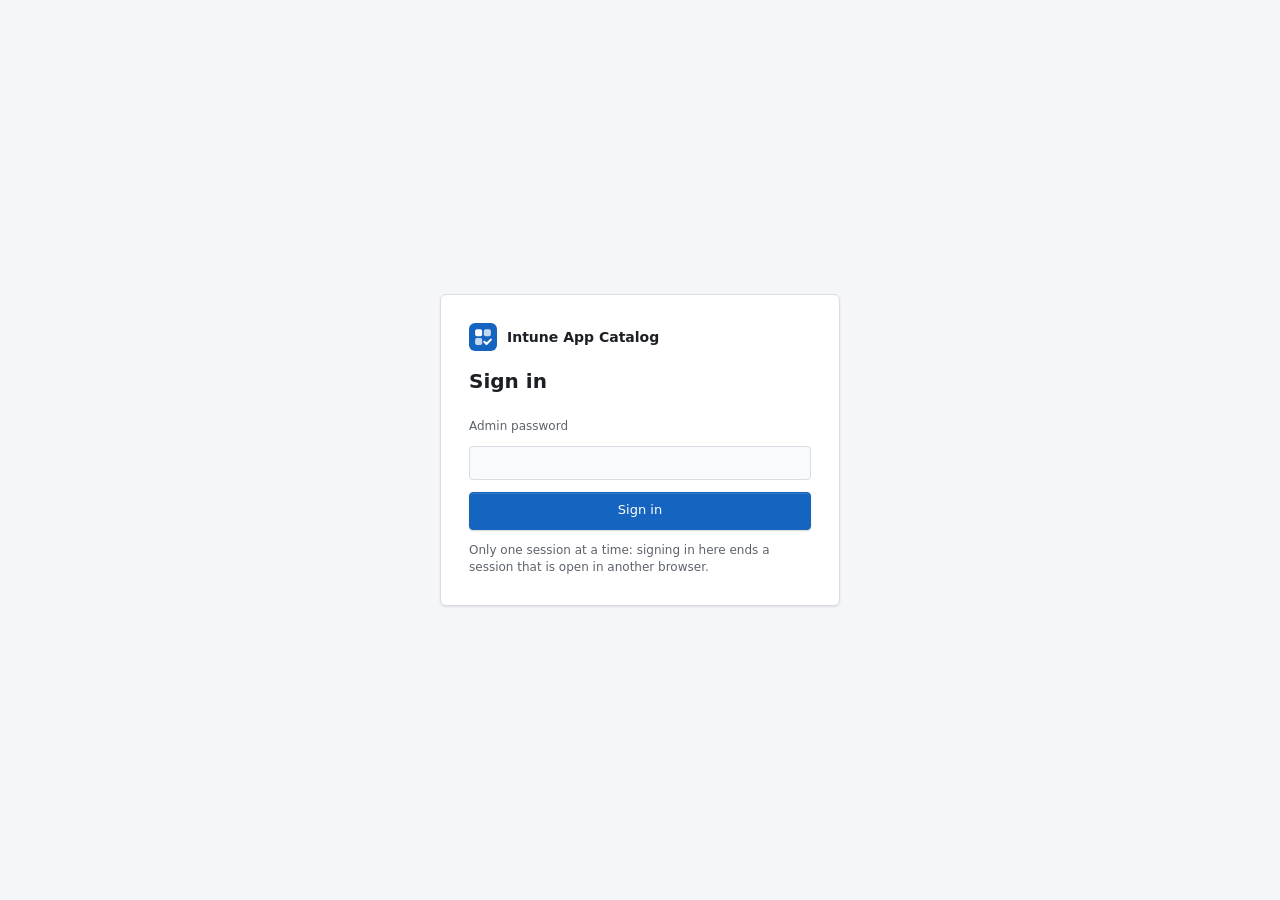
==== commit 397bf56c: "2.29.0: Sign in with Microsoft (Entra ID) for the server version OIDC code flow with PKCE against th" ====
--- a/code/Web/ui/login.html
+++ b/code/Web/ui/login.html
@@ -13,9 +13,13 @@
     <div class="loginbrand"><img src="icon.svg" alt="" width="28" height="28"><span>Intune App Catalog</span><span class="ver" id="loginVer"></span></div>
     <h1>Sign in</h1>
     <p class="loginwhy" id="loginWhy" role="status" hidden></p>
-    <label>Admin password<input type="password" id="loginPassword" autocomplete="current-password" required autofocus spellcheck="false"></label>
-    <p class="formerror" id="loginError" role="alert" hidden></p>
-    <button class="btn primary" type="submit" id="loginGo">Sign in</button>
+    <a class="btn primary msbtn" id="loginMs" href="/auth/login" hidden><svg viewBox="0 0 21 21" width="16" height="16" aria-hidden="true"><rect x="1" y="1" width="9" height="9" fill="#f25022"/><rect x="11" y="1" width="9" height="9" fill="#7fba00"/><rect x="1" y="11" width="9" height="9" fill="#00a4ef"/><rect x="11" y="11" width="9" height="9" fill="#ffb900"/></svg>Sign in with Microsoft</a>
+    <p class="loginor" id="loginOr" hidden><span>or with the admin password</span></p>
+    <div id="loginPw">
+      <label>Admin password<input type="password" id="loginPassword" autocomplete="current-password" required spellcheck="false"></label>
+      <p class="formerror" id="loginError" role="alert" hidden></p>
+      <button class="btn primary" type="submit" id="loginGo">Sign in</button>
+    </div>
     <p class="loginnote">Only one session at a time: signing in here ends a session that is open in another browser.</p>
   </form>
 </main>
--- a/code/Web/ui/app.css
+++ b/code/Web/ui/app.css
@@ -555,13 +555,13 @@
 .sbsteps { list-style: none; padding: 0; display: grid; gap: 6px; font-size: 13px; }
 #sbLog { max-height: 220px; overflow: auto; font-size: 12px; }
 /* ---- home ---- */
-#homeStats { display: grid; grid-template-columns: repeat(auto-fit, minmax(170px, 1fr)); gap: 12px; margin: 4px 0 16px; max-width: 1180px; }
+#homeStats { display: grid; grid-template-columns: repeat(auto-fit, minmax(170px, 1fr)); gap: 12px; margin: 4px 0 16px; }
 #homeStats .stat { position: relative; background: var(--surface); border: 1px solid var(--bd); border-radius: var(--r-l); padding: 14px 16px 12px; display: flex; flex-direction: column; gap: 4px; box-shadow: var(--shadow); overflow: hidden; }
 #homeStats .stat::before { content: ''; position: absolute; inset: 0 auto 0 0; width: 3px; background: var(--accent); }
 #homeStats .stat.ok::before { background: var(--ok); } #homeStats .stat.warn::before { background: var(--warn); }
 #homeStats .stat .n { font-size: 26px; font-weight: 650; line-height: 1.1; letter-spacing: -0.01em; } #homeStats .stat .l { font-size: 12px; color: var(--muted); }
 #homeStats .stat.ok .n { color: var(--ok); } #homeStats .stat.warn .n { color: var(--warn); }
-.homegrid { display: grid; grid-template-columns: minmax(0, 1fr) 340px; gap: 16px; align-items: start; max-width: 1180px; }
+.homegrid { display: grid; grid-template-columns: minmax(0, 1fr) 380px; gap: 16px; align-items: start; }
 .homeside { display: grid; gap: 16px; min-width: 0; }
 .hcard { background: var(--surface); border: 1px solid var(--bd); border-radius: var(--r-l); box-shadow: var(--shadow); padding: 0; margin: 0; max-width: none; min-width: 0; overflow: hidden; }
 .hhead { display: flex; align-items: center; gap: 8px; padding: 12px 16px; border-bottom: 1px solid var(--bd); }
@@ -1414,3 +1414,84 @@
 .logincard .btn.primary { height: 38px; justify-content: center; }
 .loginwhy { margin: 0; padding: 8px 12px; border-radius: var(--r-m); background: var(--warn-bg); color: var(--warn); font-size: 13px; }
 .loginnote { margin: 0; font-size: 12px; color: var(--muted); }
+
+/* ---- The server version (the container): what only works on a Windows PC is left out, what replaces it shown ---- */
+.serveronly { display: none !important; }
+.servermode .serveronly { display: revert !important; }
+.servermode .actions.serveronly { display: flex !important; }
+.servermode .desktoponly { display: none !important; }
+#dlgPfx label { display: grid; gap: 6px; font-size: 12px; color: var(--muted); margin-top: 10px; }
+
+/* Detection from an app on a PC (server version) */
+#dlgDetPaste { width: min(620px, calc(100vw - 32px)); }
+.dpsteps { margin: 8px 0 10px; padding-left: 22px; line-height: 1.9; }
+#dpText { width: 100%; box-sizing: border-box; resize: vertical; }
+
+/* Sweep: menus inside the window, tabs that scroll on phones, notes that wrap */
+.menu { max-height: calc(100vh - 16px); overflow-y: auto; }
+.subtabs { overflow-x: auto; overflow-y: hidden; flex-wrap: nowrap; flex-shrink: 0; scrollbar-width: thin; }
+.subtab { white-space: nowrap; flex: 0 0 auto; }
+#groupStatusNote { white-space: normal; overflow-wrap: anywhere; }
+#guideState { white-space: nowrap; }
+
+/* Polish after the 2.28.2 sweep */
+/* The checklist's title: no section-heading spacing (the editor's h3 rule reaches it). */
+#dlgApp .ready h3, .ready h3 { margin: 0 0 6px; padding: 0; border: 0; }
+/* "Add a return code" / "Add a ring": a full-size button under the rows, as the field buttons. */
+.btn.addrow { margin-top: 6px; }
+/* An empty dependency list: the note inside the box, not against its edge. */
+.depbox > .muted:only-child { display: block; padding: 8px 12px; font-size: 13px; }
+/* The editor's parts on a phone: one line that scrolls, as the settings tabs. */
+.edtabs { flex-wrap: nowrap; overflow-x: auto; scrollbar-width: thin; }
+.edtab { white-space: nowrap; flex: 0 0 auto; }
+/* Labels in a two-column row that wrap differently: the fields still line up at the bottom. */
+.two { align-items: end; }
+/* Groups: the three buttons under the list, one size. */
+#viewGroups .panel.side > .actions { display: grid; grid-template-columns: 1fr 1fr; gap: 6px; }
+#viewGroups .panel.side > .actions > #btnGroupsReload { grid-column: 1 / -1; }
+#viewGroups .panel.side > .actions .btn { width: 100%; }
+/* Winget IDs break at their dots, not inside a word. */
+.wgid { overflow-wrap: normal; word-break: normal; font-family: var(--mono); font-size: 12px; }
+/* The editor's footer on a phone: Remove/History on one line, Cancel/Save on the next - still on the right. */
+@media (max-width: 560px) { .actions.split { flex-wrap: wrap; } .actions.split > .spacer { flex: 1 0 100%; height: 0; } .actions.split > .spacer ~ .btn { margin-left: auto; } .actions.split > .spacer ~ .btn ~ .btn { margin-left: 0; } }
+/* Groups: the filter's note on its own line under the select (it was squeezed next to it), and only when the list doesn't say it already. */
+.gfilter { flex-wrap: wrap; }
+.gfilter .muted { flex: 1 1 100%; white-space: normal; }
+
+/* Connection: the Entra ID actions under the certificate, inside the form */
+.entrarow { margin: 4px 0 14px; padding: 10px 12px; border: 1px solid var(--bd2); border-radius: var(--r-m); background: var(--surface2, var(--bg)); }
+.entrarow .entralabel { display: block; font-size: 12px; font-weight: 600; color: var(--muted); margin-bottom: 8px; }
+.entrarow .actions { margin: 0; }
+.entrarow .hint { margin-top: 8px; }
+.entrarow .entracerts:empty { display: none; }
+
+/* Sweep after 2.28.5 */
+/* Side panel under the table (narrow windows): rows of their own, the panel at least readable. */
+@media (max-width: 1100px) { .appsplit:has(> .apppanel:not([hidden])) { grid-template-rows: minmax(260px, 1fr) auto; } .apppanel { min-height: 220px; } }
+/* Batch edit on a phone: label and field share the width, nothing runs off the side. */
+.bfield { grid-template-columns: minmax(0, 40%) minmax(0, 1fr); }
+.bfield input, .bfield select, .bfield textarea { min-width: 0; width: 100%; box-sizing: border-box; }
+@media (max-width: 560px) { .bfield { grid-template-columns: minmax(0, 1fr); } }
+/* Batch edit: the footer's buttons keep their distance from the edge, and what is above it scrolls clear of it. */
+#dlgBatch > .actions { padding-right: 2px; }
+#dlgBatch #batchPreview, #dlgBatch label:has(> #bPush) { scroll-margin-bottom: 72px; }
+#dlgBatch label:has(> #bPush) { margin-bottom: 12px; }
+/* Add apps on a phone: "Fill in by hand..." under the tabs, which scroll on one line. */
+@media (max-width: 640px) { .addtabrow { flex-wrap: wrap; } .addtabrow > .subtabs { flex: 1 1 100%; } .addtabrow > #btnAddBlank { margin: 0 0 8px; } }
+/* Settings' direction icons: enough contrast in dark mode too. */
+.tile .ico { color: var(--accent); filter: brightness(1.25); }
+
+/* Product code: detection and uninstall differ (an MSI updated in one of them only) */
+.pcnote { margin: 6px 0 0; padding: 8px 10px; border-radius: var(--r-m); background: var(--warn-bg); color: var(--warn); font-size: 12px; line-height: 1.5; }
+.pcnote .pcacts { display: inline-flex; gap: 6px; flex-wrap: wrap; margin-top: 4px; }
+.pcnote .btn { font-family: var(--mono); font-size: 11px; }
+
+/* Sign in with Microsoft */
+.msbtn { display: flex; align-items: center; justify-content: center; gap: 10px; text-decoration: none; padding: 10px 14px; }
+.msbtn svg { flex: none; background: #fff; padding: 2px; border-radius: 2px; }
+.loginor { display: flex; align-items: center; gap: 10px; color: var(--muted); font-size: 12px; margin: 14px 0 6px; }
+.loginor::before, .loginor::after { content: ''; flex: 1; border-top: 1px solid var(--bd); }
+.loginwhy.bad { color: var(--err); background: var(--err-bg); }
+#loginPw { display: grid; gap: 12px; }
+#loginPw[hidden] { display: none; }
+.loginor { margin: 2px 0; }
